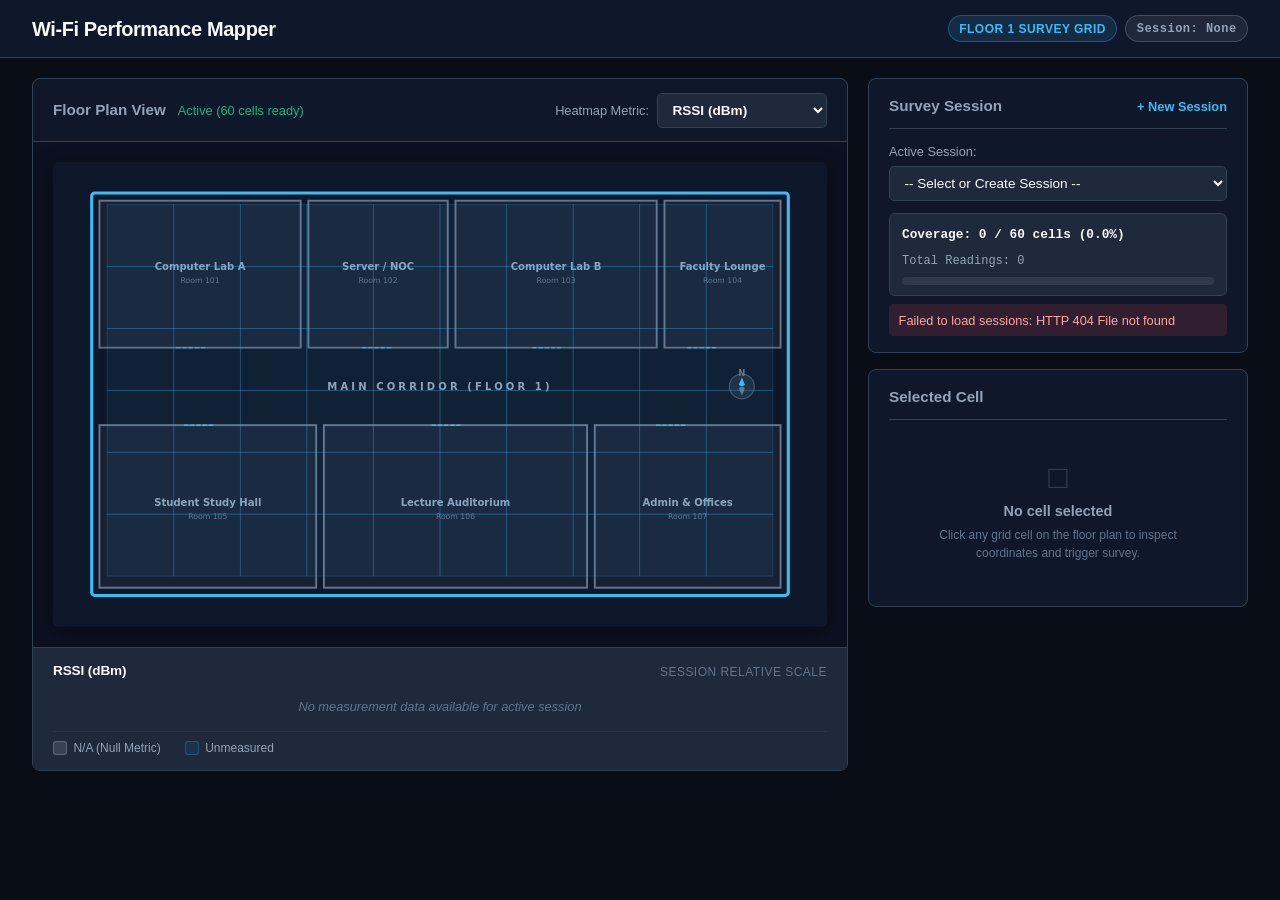
==== frontend/index.html @ 60ee186c "Implement Milestones 11-15: Interactive floor grid, live measurement workflow, dynamic heatmap visua" ====
<!DOCTYPE html>
<html lang="en">
<head>
  <meta charset="UTF-8">
  <meta name="viewport" content="width=device-width, initial-scale=1.0">
  <meta name="description" content="Interactive floor plan grid and live measurement workflow for Wi-Fi performance mapping.">
  <title>Wi-Fi Performance Mapper — Floor 1 Grid</title>
  <link rel="stylesheet" href="style.css">
</head>
<body>
  <div class="app-layout">
    <header class="app-header">
      <div class="header-content">
        <h1 id="app-title">Wi-Fi Performance Mapper</h1>
        <div class="header-badges">
          <span class="badge" id="floor-badge">Floor 1 Survey Grid</span>
          <span class="badge badge-session" id="active-session-badge">Session: None</span>
        </div>
      </div>
    </header>

    <main class="main-content">
      <!-- Left Column: Floor Plan -->
      <section class="floorplan-section" aria-labelledby="floorplan-heading">
        <div class="section-header">
          <div class="section-title-group">
            <h2 id="floorplan-heading">Floor Plan View</h2>
            <span class="status-indicator" id="grid-status">Loading grid...</span>
          </div>

          <!-- M13 Primary Metric Selector -->
          <div class="metric-selector-group" id="metric-selector-container">
            <label for="metric-select" class="metric-select-label">Heatmap Metric:</label>
            <select id="metric-select" class="form-select metric-select" aria-label="Select Heatmap Visualization Metric">
              <option value="rssi_dbm" selected>RSSI (dBm)</option>
              <option value="latency_ms">Latency (ms)</option>
              <option value="packet_loss_percent">Packet Loss (%)</option>
              <option value="throughput_mbps">Throughput (Mbps)</option>
            </select>
          </div>
        </div>

        <div id="floorplan-container" class="floorplan-container">
          <!-- SVG is dynamically injected here by app.js -->
        </div>

        <!-- M13 Dynamic Heatmap Legend -->
        <div id="heatmap-legend" class="heatmap-legend" aria-label="Heatmap Scale Legend">
          <div class="legend-header">
            <span class="legend-title" id="legend-metric-label">RSSI (dBm)</span>
            <span class="legend-scale-type" id="legend-scale-type">Session Relative Scale</span>
          </div>

          <div class="legend-body" id="legend-active-body">
            <div class="legend-scale-row">
              <span class="legend-bound legend-min" id="legend-min-val">--</span>
              <div class="legend-gradient-bar" id="legend-gradient-bar" aria-hidden="true"></div>
              <span class="legend-bound legend-max" id="legend-max-val">--</span>
            </div>
            <div class="legend-labels-row">
              <span class="legend-sub-label">Low</span>
              <span class="legend-sub-label">High</span>
            </div>
          </div>

          <div id="legend-empty-msg" class="legend-empty-msg" style="display: none;">
            No measurement data available for active session
          </div>

          <div class="legend-footer">
            <div class="legend-swatch-item">
              <span class="legend-swatch swatch-null" aria-hidden="true"></span>
              <span>N/A (Null Metric)</span>
            </div>
            <div class="legend-swatch-item">
              <span class="legend-swatch swatch-unmeasured" aria-hidden="true"></span>
              <span>Unmeasured</span>
            </div>
          </div>
        </div>
      </section>

      <!-- Right Column: Sidebar (Sessions, Selection, Measurement & Results) -->
      <aside class="sidebar-section">
        <!-- 1. Session Management Panel -->
        <div class="panel-card" id="session-panel" aria-labelledby="session-heading">
          <div class="panel-header-row">
            <h2 id="session-heading">Survey Session</h2>
            <button id="toggle-create-session-btn" class="btn-link" type="button">+ New Session</button>
          </div>

          <!-- Session Selector Controls -->
          <div id="session-select-container" class="session-select-container">
            <label for="session-select" class="field-label">Active Session:</label>
            <select id="session-select" class="form-select">
              <option value="">-- Select or Create Session --</option>
            </select>
          </div>

          <!-- M14 Survey Progress & Coverage Widget -->
          <div class="survey-progress-card" id="survey-progress-card">
            <div class="progress-stats-row">
              <span class="progress-label" id="survey-coverage-text">Coverage: 0 / 60 cells (0.0%)</span>
              <span class="progress-readings-count" id="survey-total-readings-text">Total Readings: 0</span>
            </div>
            <div class="progress-bar-track" role="progressbar" aria-valuenow="0" aria-valuemin="0" aria-valuemax="100" id="survey-progress-bar-track">
              <div class="progress-bar-fill" id="survey-progress-bar-fill" style="width: 0%;"></div>
            </div>
          </div>

          <!-- Create Session Form (Hidden by default, shown if no sessions or on toggle) -->
          <form id="create-session-form" class="create-session-form" style="display: none;">
            <div class="form-group">
              <label for="new-session-id" class="field-label">Session ID:</label>
              <input type="text" id="new-session-id" class="form-input" placeholder="e.g. sess_20260921_fl1_walk1" required maxlength="64">
            </div>
            <div class="form-group">
              <label for="new-session-name" class="field-label">Session Name:</label>
              <input type="text" id="new-session-name" class="form-input" placeholder="e.g. Floor 1 North Wing Survey" required maxlength="255">
            </div>
            <div class="form-group">
              <label for="new-session-floor" class="field-label">Floor:</label>
              <input type="text" id="new-session-floor" class="form-input" value="Floor-1" readonly>
            </div>
            <div class="form-actions">
              <button type="submit" id="submit-create-session-btn" class="btn btn-secondary">Create &amp; Activate</button>
              <button type="button" id="cancel-create-session-btn" class="btn btn-ghost">Cancel</button>
            </div>
          </form>

          <div id="session-msg" class="form-feedback" style="display: none;"></div>
        </div>

        <!-- 2. Selected Cell & Measurement Action Panel -->
        <div class="panel-card" id="selection-panel" aria-labelledby="selection-heading">
          <h2 id="selection-heading">Selected Cell</h2>

          <div id="no-selection-msg" class="empty-state">
            <div class="empty-icon" aria-hidden="true">&#9633;</div>
            <p>No cell selected</p>
            <span class="empty-hint">Click any grid cell on the floor plan to inspect coordinates and trigger survey.</span>
          </div>

          <div id="cell-details-container" class="cell-details-container" style="display: none;">
            <div class="detail-row">
              <span class="detail-label">Cell ID:</span>
              <span class="detail-value" id="selected-cell-id">--</span>
            </div>
            <div class="detail-row">
              <span class="detail-label">Floor:</span>
              <span class="detail-value" id="selected-floor">--</span>
            </div>
            <div class="detail-row">
              <span class="detail-label">Grid Coordinates:</span>
              <span class="detail-value">(<span id="selected-x">--</span>, <span id="selected-y">--</span>)</span>
            </div>
            <div class="detail-row">
              <span class="detail-label">Row / Column:</span>
              <span class="detail-value">Row <span id="selected-row">--</span>, Col <span id="selected-col">--</span></span>
            </div>

            <!-- M13 Cell Latest Survey Status / Metrics -->
            <div class="cell-survey-summary" id="cell-survey-summary">
              <div class="summary-header">
                <span class="summary-title">Latest Session Measurement</span>
                <span class="badge" id="cell-measured-status-badge">Unmeasured</span>
              </div>
              <div class="cell-metrics-list" id="cell-metrics-list" style="display: none;">
                <div class="detail-row">
                  <span class="detail-label">RSSI:</span>
                  <span class="detail-value" id="cell-cached-rssi">--</span>
                </div>
                <div class="detail-row">
                  <span class="detail-label">Signal Quality:</span>
                  <span class="detail-value" id="cell-cached-signal">--</span>
                </div>
                <div class="detail-row">
                  <span class="detail-label">Latency:</span>
                  <span class="detail-value" id="cell-cached-latency">--</span>
                </div>
                <div class="detail-row">
                  <span class="detail-label">Packet Loss:</span>
                  <span class="detail-value" id="cell-cached-packet-loss">--</span>
                </div>
                <div class="detail-row">
                  <span class="detail-label">Throughput:</span>
                  <span class="detail-value" id="cell-cached-throughput">--</span>
                </div>
                <div class="detail-row">
                  <span class="detail-label">SSID / BSSID:</span>
                  <span class="detail-value" id="cell-cached-ap">--</span>
                </div>
                <div class="detail-row">
                  <span class="detail-label">Timestamp:</span>
                  <span class="detail-value" id="cell-cached-timestamp">--</span>
                </div>
                <div class="detail-row">
                  <span class="detail-label">Sample Count:</span>
                  <span class="detail-value" id="cell-cached-samples">--</span>
                </div>
              </div>
            </div>

            <!-- M14 Selected-Cell Measurement History -->
            <div class="cell-history-section" id="cell-history-section">
              <div class="history-header">
                <span class="history-title">Cell History</span>
                <span class="badge" id="cell-history-count-badge">Readings: 0</span>
              </div>
              <div id="cell-history-empty" class="history-empty-msg">
                No readings recorded for this cell in the active session.
              </div>
              <div id="cell-history-list" class="history-list" style="display: none;"></div>
            </div>

            <!-- Measurement Trigger Area (M12) -->
            <div class="measure-action-container">
              <button id="measure-btn" class="btn btn-primary btn-block" type="button" disabled>
                Measure (5 Samples)
              </button>

              <div id="measure-loading-indicator" class="measure-loading-indicator" style="display: none;">
                <span class="spinner" aria-hidden="true"></span>
                <span>Collecting 5 survey samples (Wi-Fi + Network)...</span>
              </div>

              <div id="measure-error-banner" class="error-banner" style="display: none;">
                <h4 id="measure-error-title">Error</h4>
                <p id="measure-error-detail"></p>
              </div>
            </div>
          </div>
        </div>

        <!-- 3. Measurement Result Panel (M12) -->
        <div class="panel-card" id="measurement-result-panel" style="display: none;" aria-labelledby="result-heading">
          <div class="panel-header-row">
            <h2 id="result-heading">Survey Result</h2>
            <div class="result-badges">
              <span id="result-status-badge" class="badge">--</span>
              <span id="result-persisted-badge" class="badge badge-persisted">Persisted</span>
            </div>
          </div>

          <div class="metrics-grid">
            <div class="metric-card">
              <span class="metric-label">Signal Strength</span>
              <span class="metric-value" id="result-rssi">--</span>
              <span class="metric-sub" id="result-signal">--</span>
            </div>
            <div class="metric-card">
              <span class="metric-label">RTT Latency</span>
              <span class="metric-value" id="result-latency">--</span>
              <span class="metric-sub">median ms</span>
            </div>
            <div class="metric-card">
              <span class="metric-label">Packet Loss</span>
              <span class="metric-value" id="result-packet-loss">--</span>
              <span class="metric-sub">probe loss %</span>
            </div>
            <div class="metric-card">
              <span class="metric-label">Throughput</span>
              <span class="metric-value" id="result-throughput">--</span>
              <span class="metric-sub">Mbps</span>
            </div>
          </div>

          <div class="result-details-list">
            <div class="detail-row">
              <span class="detail-label">Measurement ID:</span>
              <span class="detail-value" id="result-id">--</span>
            </div>
            <div class="detail-row">
              <span class="detail-label">Session:</span>
              <span class="detail-value" id="result-session">--</span>
            </div>
            <div class="detail-row">
              <span class="detail-label">Location:</span>
              <span class="detail-value" id="result-coords">--</span>
            </div>
            <div class="detail-row">
              <span class="detail-label">SSID:</span>
              <span class="detail-value" id="result-ssid">--</span>
            </div>
            <div class="detail-row">
              <span class="detail-label">BSSID:</span>
              <span class="detail-value" id="result-bssid">--</span>
            </div>
            <div class="detail-row">
              <span class="detail-label">Roaming:</span>
              <span class="detail-value" id="result-roaming">--</span>
            </div>
            <div class="detail-row">
              <span class="detail-label">Timestamp:</span>
              <span class="detail-value" id="result-timestamp">--</span>
            </div>
            <div id="result-error-container" class="detail-row detail-error-row" style="display: none;">
              <span class="detail-label">Notice:</span>
              <span class="detail-value" id="result-error-msg">--</span>
            </div>
          </div>
        </div>
      </aside>
    </main>
  </div>

  <script src="app.js"></script>
</body>
</html>
---- frontend/style.css ----
/* ==========================================================================
   Wi-Fi Performance Mapper — Floor Grid & Measurement Stylesheet (M11–M12)
   ========================================================================== */

:root {
  --bg-primary: #090d16;
  --bg-secondary: #0f172a;
  --bg-card: #1e293b;
  --bg-card-hover: #273549;
  --border-color: #334155;
  --border-focus: #38bdf8;
  --text-primary: #f8fafc;
  --text-secondary: #94a3b8;
  --text-muted: #64748b;
  --accent-cyan: #38bdf8;
  --accent-amber: #fbbf24;
  --accent-error: #ef4444;
  --accent-success: #10b981;
  --font-family: -apple-system, BlinkMacSystemFont, "Segoe UI", Roboto, Oxygen, Ubuntu, Cantarell, "Helvetica Neue", sans-serif;
  --font-mono: "SF Mono", Menlo, Consolas, "Liberation Mono", Courier, monospace;
}

* {
  box-sizing: border-box;
  margin: 0;
  padding: 0;
}

body {
  font-family: var(--font-family);
  background-color: var(--bg-primary);
  color: var(--text-primary);
  min-height: 100vh;
  display: flex;
  flex-direction: column;
  line-height: 1.5;
}

.app-layout {
  display: flex;
  flex-direction: column;
  min-height: 100vh;
}

/* Header */
.app-header {
  background-color: var(--bg-secondary);
  border-bottom: 1px solid var(--border-color);
  padding: 0.85rem 2rem;
}

.header-content {
  max-width: 1440px;
  margin: 0 auto;
  display: flex;
  align-items: center;
  justify-content: space-between;
}

.header-content h1 {
  font-size: 1.25rem;
  font-weight: 700;
  color: var(--text-primary);
  letter-spacing: -0.02em;
}

.header-badges {
  display: flex;
  align-items: center;
  gap: 0.5rem;
}

.badge {
  background-color: rgba(56, 189, 248, 0.12);
  color: var(--accent-cyan);
  border: 1px solid rgba(56, 189, 248, 0.3);
  padding: 0.2rem 0.65rem;
  border-radius: 9999px;
  font-size: 0.75rem;
  font-weight: 600;
  letter-spacing: 0.04em;
  text-transform: uppercase;
}

.badge-session {
  background-color: rgba(148, 163, 184, 0.12);
  color: var(--text-secondary);
  border-color: rgba(148, 163, 184, 0.3);
  text-transform: none;
  font-family: var(--font-mono);
}

.badge-status-complete {
  background-color: rgba(16, 185, 129, 0.15);
  color: var(--accent-success);
  border-color: rgba(16, 185, 129, 0.4);
}

.badge-status-partial {
  background-color: rgba(251, 191, 36, 0.15);
  color: var(--accent-amber);
  border-color: rgba(251, 191, 36, 0.4);
}

.badge-status-failed {
  background-color: rgba(239, 68, 68, 0.15);
  color: var(--accent-error);
  border-color: rgba(239, 68, 68, 0.4);
}

.badge-persisted {
  background-color: rgba(56, 189, 248, 0.12);
  color: var(--accent-cyan);
  border-color: rgba(56, 189, 248, 0.3);
}

/* Main Content Layout */
.main-content {
  flex: 1;
  max-width: 1440px;
  width: 100%;
  margin: 0 auto;
  padding: 1.25rem 2rem;
  display: grid;
  grid-template-columns: 1fr 380px;
  gap: 1.25rem;
  align-items: start;
}

/* Floor Plan Section */
.floorplan-section {
  background-color: var(--bg-secondary);
  border: 1px solid var(--border-color);
  border-radius: 8px;
  overflow: hidden;
  display: flex;
  flex-direction: column;
}

.section-header {
  padding: 0.85rem 1.25rem;
  border-bottom: 1px solid var(--border-color);
  display: flex;
  align-items: center;
  justify-content: space-between;
  gap: 1rem;
  flex-wrap: wrap;
}

.section-title-group {
  display: flex;
  align-items: center;
  gap: 0.75rem;
}

.section-header h2 {
  font-size: 0.95rem;
  font-weight: 600;
  color: var(--text-secondary);
}

.metric-selector-group {
  display: flex;
  align-items: center;
  gap: 0.5rem;
}

.metric-select-label {
  font-size: 0.8rem;
  font-weight: 500;
  color: var(--text-secondary);
  white-space: nowrap;
}

.metric-select {
  padding: 0.35rem 0.65rem;
  font-size: 0.8rem;
  font-weight: 600;
  background-color: var(--bg-card);
  color: var(--accent-cyan);
  border-color: rgba(56, 189, 248, 0.35);
  border-radius: 5px;
  cursor: pointer;
  min-width: 170px;
}

.metric-select:focus {
  border-color: var(--accent-cyan);
  box-shadow: 0 0 0 2px rgba(56, 189, 248, 0.2);
}

.status-indicator {
  font-size: 0.8rem;
  color: var(--text-muted);
}

.status-indicator.ready {
  color: var(--accent-success);
}

.status-indicator.error {
  color: var(--accent-error);
}

.floorplan-container {
  padding: 1.25rem;
  display: flex;
  align-items: center;
  justify-content: center;
  background-color: #0b1120;
  min-height: 480px;
}

.floorplan-container svg {
  width: 100%;
  height: auto;
  max-height: 72vh;
  display: block;
  border-radius: 6px;
  box-shadow: 0 4px 20px rgba(0, 0, 0, 0.4);
}

/* Sidebar & Panels */
.sidebar-section {
  display: flex;
  flex-direction: column;
  gap: 1rem;
}

.panel-card {
  background-color: var(--bg-secondary);
  border: 1px solid var(--border-color);
  border-radius: 8px;
  padding: 1rem 1.25rem;
}

.panel-card h2 {
  font-size: 0.95rem;
  font-weight: 600;
  color: var(--text-secondary);
}

.panel-header-row {
  display: flex;
  align-items: center;
  justify-content: space-between;
  margin-bottom: 0.85rem;
  padding-bottom: 0.6rem;
  border-bottom: 1px solid var(--border-color);
}

.panel-card > h2:not(.panel-header-row h2) {
  margin-bottom: 0.85rem;
  padding-bottom: 0.6rem;
  border-bottom: 1px solid var(--border-color);
}

/* Form Controls */
.form-group {
  margin-bottom: 0.75rem;
}

.field-label {
  display: block;
  font-size: 0.8rem;
  font-weight: 500;
  color: var(--text-secondary);
  margin-bottom: 0.3rem;
}

.form-input,
.form-select {
  width: 100%;
  padding: 0.5rem 0.65rem;
  background-color: var(--bg-card);
  border: 1px solid var(--border-color);
  border-radius: 5px;
  color: var(--text-primary);
  font-family: inherit;
  font-size: 0.85rem;
  transition: border-color 0.15s ease;
}

.form-input:focus,
.form-select:focus {
  outline: none;
  border-color: var(--border-focus);
}

.form-actions {
  display: flex;
  gap: 0.5rem;
  margin-top: 0.75rem;
}

.form-feedback {
  margin-top: 0.5rem;
  font-size: 0.8rem;
  padding: 0.4rem 0.6rem;
  border-radius: 4px;
}

.form-feedback.success {
  background-color: rgba(16, 185, 129, 0.15);
  color: var(--accent-success);
}

.form-feedback.error {
  background-color: rgba(239, 68, 68, 0.15);
  color: #fca5a5;
}

/* Buttons */
.btn {
  display: inline-flex;
  align-items: center;
  justify-content: center;
  padding: 0.5rem 1rem;
  font-size: 0.85rem;
  font-weight: 600;
  border-radius: 6px;
  border: none;
  cursor: pointer;
  transition: all 0.15s ease;
  text-decoration: none;
}

.btn:disabled {
  opacity: 0.4;
  cursor: not-allowed;
}

.btn-primary {
  background-color: #0284c7;
  color: #ffffff;
}

.btn-primary:hover:not(:disabled) {
  background-color: #0369a1;
}

.btn-secondary {
  background-color: #334155;
  color: var(--text-primary);
}

.btn-secondary:hover:not(:disabled) {
  background-color: #475569;
}

.btn-ghost {
  background-color: transparent;
  color: var(--text-muted);
}

.btn-ghost:hover:not(:disabled) {
  color: var(--text-primary);
}

.btn-link {
  background: none;
  border: none;
  color: var(--accent-cyan);
  font-size: 0.8rem;
  font-weight: 600;
  cursor: pointer;
}

.btn-link:hover {
  text-decoration: underline;
}

.btn-block {
  width: 100%;
}

/* Empty State */
.empty-state {
  display: flex;
  flex-direction: column;
  align-items: center;
  justify-content: center;
  padding: 1.75rem 1rem;
  text-align: center;
  color: var(--text-muted);
}

.empty-icon {
  font-size: 2rem;
  line-height: 1;
  margin-bottom: 0.5rem;
  opacity: 0.4;
}

.empty-state p {
  font-size: 0.9rem;
  font-weight: 600;
  color: var(--text-secondary);
  margin-bottom: 0.2rem;
}

.empty-hint {
  font-size: 0.75rem;
  color: var(--text-muted);
  max-width: 240px;
}

/* Cell Details & Measurement Action */
.cell-details-container {
  display: flex;
  flex-direction: column;
  gap: 0.5rem;
}

.detail-row {
  display: flex;
  align-items: center;
  justify-content: space-between;
  padding: 0.45rem 0.65rem;
  background-color: var(--bg-card);
  border-radius: 5px;
  border: 1px solid rgba(255, 255, 255, 0.04);
}

.detail-label {
  font-size: 0.8rem;
  color: var(--text-secondary);
  font-weight: 500;
}

.detail-value {
  font-family: var(--font-mono);
  font-size: 0.85rem;
  color: var(--text-primary);
  font-weight: 600;
}

.measure-action-container {
  margin-top: 0.75rem;
  display: flex;
  flex-direction: column;
  gap: 0.5rem;
}

.measure-loading-indicator {
  display: flex;
  align-items: center;
  gap: 0.6rem;
  font-size: 0.8rem;
  color: var(--accent-amber);
  padding: 0.4rem 0.2rem;
}

.spinner {
  width: 14px;
  height: 14px;
  border: 2px solid rgba(251, 191, 36, 0.25);
  border-top-color: var(--accent-amber);
  border-radius: 50%;
  animation: spin 0.8s linear infinite;
}

@keyframes spin {
  to { transform: rotate(360deg); }
}

/* Metrics Grid */
.metrics-grid {
  display: grid;
  grid-template-columns: repeat(2, 1fr);
  gap: 0.5rem;
  margin-bottom: 0.75rem;
}

.metric-card {
  background-color: var(--bg-card);
  border: 1px solid rgba(255, 255, 255, 0.05);
  border-radius: 6px;
  padding: 0.6rem 0.75rem;
  display: flex;
  flex-direction: column;
}

.metric-label {
  font-size: 0.7rem;
  color: var(--text-muted);
  font-weight: 600;
  text-transform: uppercase;
  letter-spacing: 0.03em;
}

.metric-value {
  font-family: var(--font-mono);
  font-size: 1.15rem;
  font-weight: 700;
  color: var(--text-primary);
  margin: 0.15rem 0;
}

.metric-sub {
  font-size: 0.7rem;
  color: var(--text-secondary);
}

.result-details-list {
  display: flex;
  flex-direction: column;
  gap: 0.4rem;
}

.detail-error-row {
  background-color: rgba(239, 68, 68, 0.1);
  border-color: rgba(239, 68, 68, 0.25);
}

.detail-error-row .detail-value {
  color: #fca5a5;
  font-family: var(--font-family);
  font-size: 0.8rem;
  font-weight: 400;
}

.error-banner {
  background-color: rgba(239, 68, 68, 0.12);
  border: 1px solid rgba(239, 68, 68, 0.35);
  color: #fca5a5;
  padding: 0.75rem;
  border-radius: 6px;
}

.error-banner h4 {
  font-size: 0.85rem;
  margin-bottom: 0.2rem;
  color: #ef4444;
}

.error-banner p {
  font-size: 0.75rem;
  line-height: 1.35;
}

/* ==========================================================================
   M13 Heatmap Legend Styles
   ========================================================================== */

.heatmap-legend {
  background-color: var(--bg-card);
  border-top: 1px solid var(--border-color);
  padding: 0.85rem 1.25rem;
  display: flex;
  flex-direction: column;
  gap: 0.6rem;
}

.legend-header {
  display: flex;
  align-items: center;
  justify-content: space-between;
}

.legend-title {
  font-size: 0.85rem;
  font-weight: 700;
  color: var(--text-primary);
  letter-spacing: -0.01em;
}

.legend-scale-type {
  font-size: 0.75rem;
  font-weight: 500;
  color: var(--text-muted);
  text-transform: uppercase;
  letter-spacing: 0.04em;
}

.legend-body {
  display: flex;
  flex-direction: column;
  gap: 0.25rem;
}

.legend-scale-row {
  display: flex;
  align-items: center;
  gap: 0.75rem;
}

.legend-bound {
  font-family: var(--font-mono);
  font-size: 0.8rem;
  font-weight: 600;
  color: var(--text-primary);
  min-width: 65px;
}

.legend-min {
  text-align: left;
}

.legend-max {
  text-align: right;
}

.legend-gradient-bar {
  flex: 1;
  height: 12px;
  border-radius: 6px;
  background: linear-gradient(
    to right,
    hsla(240, 85%, 48%, 0.85) 0%,
    hsla(200, 85%, 48%, 0.85) 30%,
    hsla(160, 85%, 48%, 0.85) 65%,
    hsla(120, 85%, 48%, 0.85) 100%
  );
  border: 1px solid rgba(255, 255, 255, 0.15);
  box-shadow: inset 0 1px 2px rgba(0, 0, 0, 0.4);
}

.legend-labels-row {
  display: flex;
  justify-content: space-between;
  padding: 0 72px;
}

.legend-sub-label {
  font-size: 0.7rem;
  color: var(--text-muted);
  font-weight: 500;
}

.legend-empty-msg {
  font-size: 0.8rem;
  color: var(--text-muted);
  font-style: italic;
  padding: 0.35rem 0;
  text-align: center;
}

.legend-footer {
  display: flex;
  align-items: center;
  gap: 1.5rem;
  padding-top: 0.4rem;
  border-top: 1px solid rgba(255, 255, 255, 0.05);
  font-size: 0.75rem;
  color: var(--text-secondary);
}

.legend-swatch-item {
  display: flex;
  align-items: center;
  gap: 0.4rem;
}

.legend-swatch {
  width: 14px;
  height: 14px;
  border-radius: 3px;
  display: inline-block;
}

.swatch-null {
  background-color: rgba(100, 116, 139, 0.35);
  border: 1px solid rgba(148, 163, 184, 0.4);
}

.swatch-unmeasured {
  background-color: rgba(56, 189, 248, 0.06);
  border: 1px solid rgba(56, 189, 248, 0.25);
}

/* Cell Survey Summary in Selection Panel */
.cell-survey-summary {
  margin-top: 0.4rem;
  padding-top: 0.6rem;
  border-top: 1px solid var(--border-color);
  display: flex;
  flex-direction: column;
  gap: 0.45rem;
}

.summary-header {
  display: flex;
  align-items: center;
  justify-content: space-between;
}

.summary-title {
  font-size: 0.8rem;
  font-weight: 600;
  color: var(--text-secondary);
}

.cell-metrics-list {
  display: flex;
  flex-direction: column;
  gap: 0.35rem;
}

/* ==========================================================================
   M14 Survey Progress & Selected-Cell Measurement History Styles
   ========================================================================== */

.survey-progress-card {
  margin-top: 0.75rem;
  padding: 0.65rem 0.75rem;
  background-color: var(--bg-card);
  border: 1px solid var(--border-color);
  border-radius: 6px;
  display: flex;
  flex-direction: column;
  gap: 0.45rem;
}

.progress-stats-row {
  display: flex;
  align-items: center;
  justify-content: space-between;
  gap: 0.5rem;
  flex-wrap: wrap;
}

.progress-label {
  font-size: 0.8rem;
  font-weight: 600;
  color: var(--text-primary);
  font-family: var(--font-mono);
}

.progress-readings-count {
  font-size: 0.75rem;
  font-weight: 500;
  color: var(--text-secondary);
  font-family: var(--font-mono);
}

.progress-bar-track {
  width: 100%;
  height: 8px;
  background-color: rgba(255, 255, 255, 0.08);
  border-radius: 4px;
  overflow: hidden;
}

.progress-bar-fill {
  height: 100%;
  background: linear-gradient(90deg, #0284c7, #10b981);
  border-radius: 4px;
  transition: width 0.3s ease;
}

.cell-history-section {
  margin-top: 0.4rem;
  padding-top: 0.6rem;
  border-top: 1px solid var(--border-color);
  display: flex;
  flex-direction: column;
  gap: 0.45rem;
}

.history-header {
  display: flex;
  align-items: center;
  justify-content: space-between;
}

.history-title {
  font-size: 0.8rem;
  font-weight: 600;
  color: var(--text-secondary);
}

.history-empty-msg {
  font-size: 0.75rem;
  color: var(--text-muted);
  font-style: italic;
  padding: 0.25rem 0;
}

.history-list {
  display: flex;
  flex-direction: column;
  gap: 0.4rem;
  max-height: 220px;
  overflow-y: auto;
  padding-right: 0.2rem;
}

.history-row {
  background-color: var(--bg-card);
  border: 1px solid rgba(255, 255, 255, 0.05);
  border-radius: 5px;
  padding: 0.45rem 0.6rem;
  display: flex;
  flex-direction: column;
  gap: 0.3rem;
  font-size: 0.75rem;
}

.history-row-header {
  display: flex;
  justify-content: space-between;
  align-items: center;
  font-family: var(--font-mono);
}

.history-id {
  color: var(--accent-cyan);
  font-weight: 700;
}

.history-time {
  color: var(--text-muted);
  font-size: 0.7rem;
}

.history-samples {
  color: var(--text-secondary);
  font-size: 0.7rem;
}

.history-row-metrics {
  display: grid;
  grid-template-columns: repeat(2, 1fr);
  gap: 0.2rem 0.5rem;
  color: var(--text-primary);
  font-family: var(--font-mono);
  font-size: 0.72rem;
}

.history-metric-item {
  display: flex;
  justify-content: space-between;
  gap: 0.25rem;
}

.history-metric-label {
  color: var(--text-muted);
}

.history-metric-val {
  color: var(--text-primary);
  font-weight: 600;
}

/* ==========================================================================
   SVG Grid Cell Interactive States (M11, M12, M13)
   ========================================================================== */

.grid-cell {
  fill: rgba(56, 189, 248, 0.06);
  stroke: rgba(56, 189, 248, 0.25);
  stroke-width: 1px;
  cursor: pointer;
  transition: stroke 0.15s ease, stroke-width 0.15s ease;
}

.grid-cell:hover {
  stroke: #ffffff;
  stroke-width: 2px;
}

/* Neutral null metric state */
.grid-cell.cell-null {
  fill: rgba(100, 116, 139, 0.35);
  stroke: rgba(148, 163, 184, 0.35);
}

/* Unmeasured cell state */
.grid-cell.cell-unmeasured {
  fill: rgba(56, 189, 248, 0.06);
  stroke: rgba(56, 189, 248, 0.25);
}

/* Cell selection sits over heatmap fill without destroying fill */
.grid-cell.selected {
  stroke: #fbbf24 !important;
  stroke-width: 2.5px !important;
}

/* Responsive */
@media (max-width: 960px) {
  .main-content {
    grid-template-columns: 1fr;
  }
}
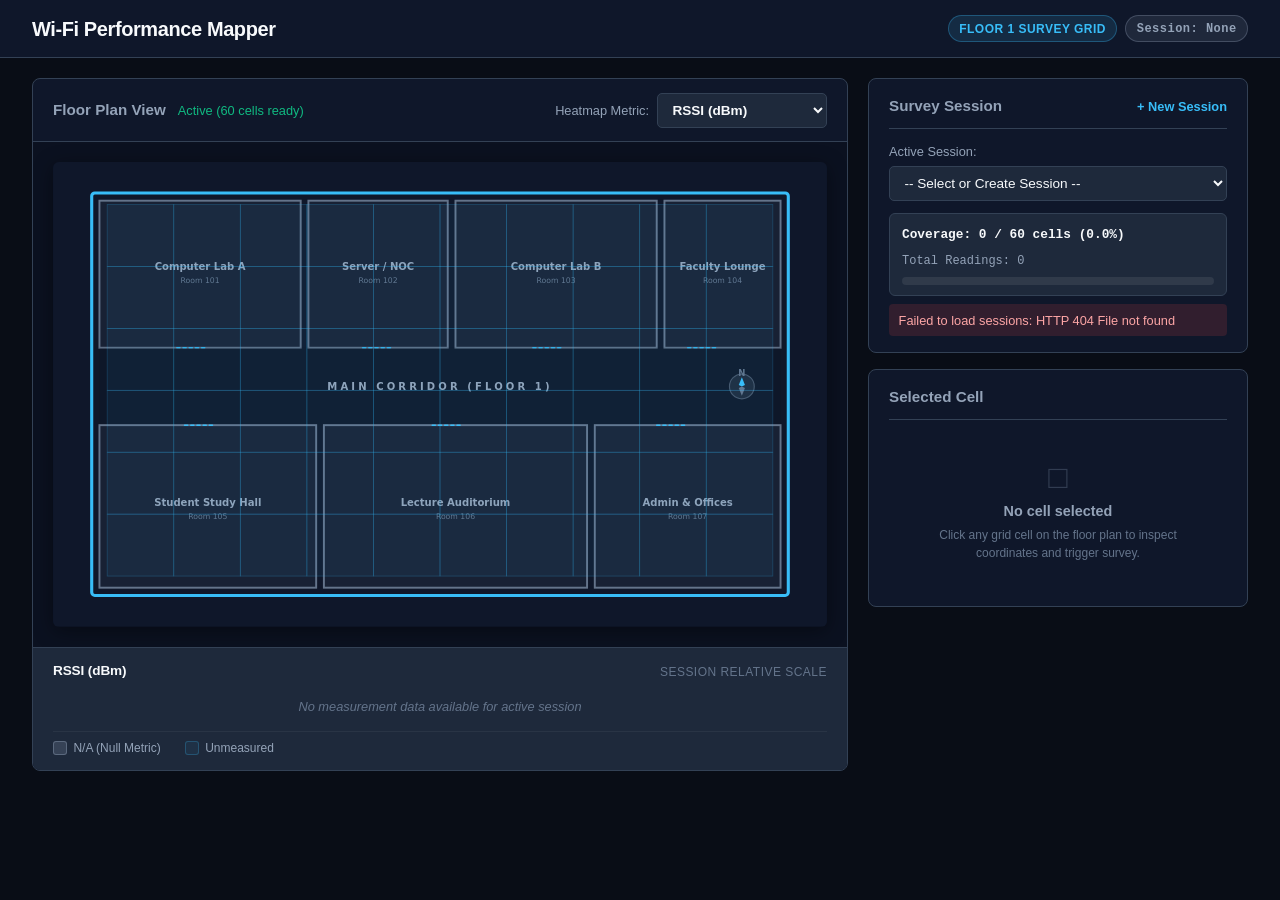
==== commit 8bc60d59: "feat: complete M11-M15 survey dashboard integration" ====
--- a/frontend/index.html
+++ b/frontend/index.html
@@ -35,7 +35,6 @@
               <option value="rssi_dbm" selected>RSSI (dBm)</option>
               <option value="latency_ms">Latency (ms)</option>
               <option value="packet_loss_percent">Packet Loss (%)</option>
-              <option value="throughput_mbps">Throughput (Mbps)</option>
             </select>
           </div>
         </div>
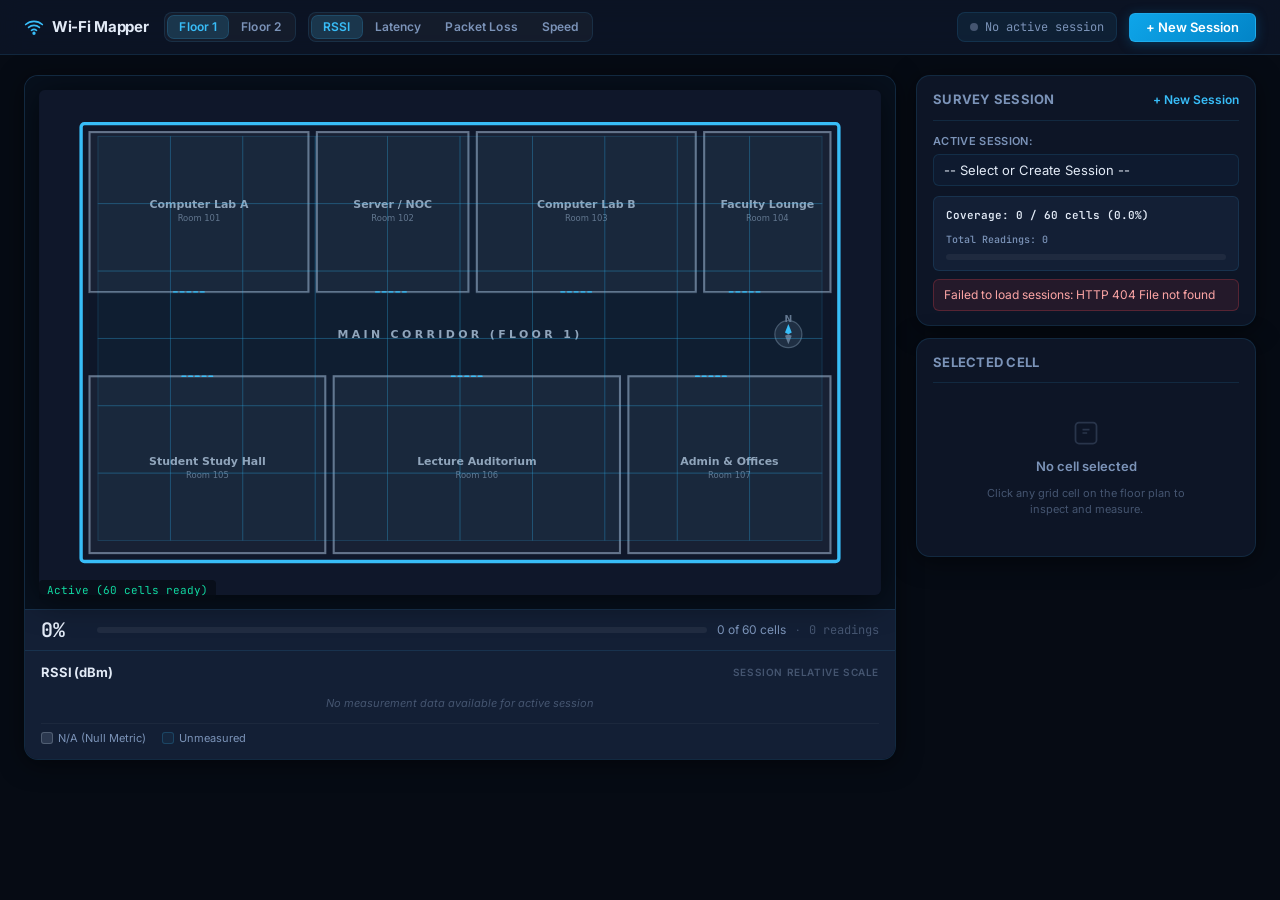
==== commit 90422347: "ui cleanup" ====
--- a/frontend/index.html
+++ b/frontend/index.html
@@ -2,70 +2,106 @@
 <html lang="en">
 <head>
   <meta charset="UTF-8">
-  <meta name="viewport" content="width=device-width, initial-scale=1.0">
-  <meta name="description" content="Interactive floor plan grid and live measurement workflow for Wi-Fi performance mapping.">
-  <title>Wi-Fi Performance Mapper — Floor 1 Grid</title>
+  <meta name="viewport" content="width=device-width, initial-scale=1.0, viewport-fit=cover">
+  <meta name="description" content="Interactive Wi-Fi heatmap survey tool. Measure signal strength, latency, packet loss and throughput across your floor plan in real time.">
+  <title>Wi-Fi Performance Mapper — Floor Survey</title>
+  <link rel="preconnect" href="https://fonts.googleapis.com">
+  <link rel="preconnect" href="https://fonts.gstatic.com" crossorigin>
+  <link href="https://fonts.googleapis.com/css2?family=Inter:wght@400;500;600;700&family=JetBrains+Mono:wght@400;500;600&display=swap" rel="stylesheet">
   <link rel="stylesheet" href="style.css">
 </head>
 <body>
   <div class="app-layout">
-    <header class="app-header">
-      <div class="header-content">
-        <h1 id="app-title">Wi-Fi Performance Mapper</h1>
-        <div class="header-badges">
-          <span class="badge" id="floor-badge">Floor 1 Survey Grid</span>
-          <span class="badge badge-session" id="active-session-badge">Session: None</span>
-        </div>
+
+    <!-- ── Header ─────────────────────────────────────────────────── -->
+    <header class="app-header" role="banner">
+      <div class="header-inner">
+        <!-- Brand -->
+        <div class="brand" id="app-title">
+          <svg class="brand-icon" width="20" height="20" viewBox="0 0 24 24" fill="none"
+               stroke="currentColor" stroke-width="2" stroke-linecap="round" aria-hidden="true">
+            <path d="M2 9a15 15 0 0 1 20 0M5.5 12.5a10 10 0 0 1 13 0M9 16a5 5 0 0 1 6 0"/>
+            <circle cx="12" cy="19.5" r="1" fill="currentColor"/>
+          </svg>
+          Wi-Fi Mapper
+        </div>
+
+        <!-- Floor selector (segmented) -->
+        <div class="seg-group" role="group" aria-label="Floor">
+          <button class="seg-btn seg-active" aria-pressed="true" id="floor-btn-1">Floor 1</button>
+          <button class="seg-btn" aria-pressed="false" id="floor-btn-2">Floor 2</button>
+        </div>
+
+        <!-- Metric selector (segmented pills) — mirrors front.html's seg approach -->
+        <div class="seg-group" role="group" aria-label="Heatmap metric" id="metric-selector-container">
+          <button class="seg-btn seg-active" aria-pressed="true" data-metric="rssi_dbm">RSSI</button>
+          <button class="seg-btn" aria-pressed="false" data-metric="latency_ms">Latency</button>
+          <button class="seg-btn" aria-pressed="false" data-metric="packet_loss_percent">Packet Loss</button>
+          <button class="seg-btn" aria-pressed="false" data-metric="throughput_mbps">Speed</button>
+        </div>
+
+        <div class="header-spacer"></div>
+
+        <!-- Session status chip -->
+        <div class="session-chip">
+          <span class="chip-dot" id="sdot"></span>
+          <span class="chip-name" id="active-session-badge">No active session</span>
+        </div>
+
+        <!-- New session CTA -->
+        <button class="btn btn-primary" id="toggle-create-session-btn" type="button">+ New Session</button>
       </div>
     </header>
 
+    <!-- ── Main ───────────────────────────────────────────────────── -->
     <main class="main-content">
-      <!-- Left Column: Floor Plan -->
+
+      <!-- Left: floor plan + legend -->
       <section class="floorplan-section" aria-labelledby="floorplan-heading">
-        <div class="section-header">
-          <div class="section-title-group">
-            <h2 id="floorplan-heading">Floor Plan View</h2>
-            <span class="status-indicator" id="grid-status">Loading grid...</span>
-          </div>
-
-          <!-- M13 Primary Metric Selector -->
-          <div class="metric-selector-group" id="metric-selector-container">
-            <label for="metric-select" class="metric-select-label">Heatmap Metric:</label>
-            <select id="metric-select" class="form-select metric-select" aria-label="Select Heatmap Visualization Metric">
-              <option value="rssi_dbm" selected>RSSI (dBm)</option>
-              <option value="latency_ms">Latency (ms)</option>
-              <option value="packet_loss_percent">Packet Loss (%)</option>
-            </select>
-          </div>
-        </div>
-
-        <div id="floorplan-container" class="floorplan-container">
-          <!-- SVG is dynamically injected here by app.js -->
-        </div>
-
-        <!-- M13 Dynamic Heatmap Legend -->
+        <h1 class="sr-only" id="floorplan-heading">Floor 1 signal heatmap</h1>
+
+        <div class="mapwrap">
+          <div id="floorplan-container" class="floorplan-container">
+            <!-- SVG injected by app.js -->
+          </div>
+          <div class="map-overlay-status">
+            <span class="status-indicator" id="grid-status">Loading grid…</span>
+          </div>
+        </div>
+
+        <!-- Coverage strip (mimics front.html stats row) -->
+        <div class="coverage-strip">
+          <span class="coverage-pct mono" id="survey-coverage-pct">0%</span>
+          <div class="coverage-bar-track" role="progressbar"
+               aria-valuenow="0" aria-valuemin="0" aria-valuemax="100"
+               id="survey-progress-bar-track">
+            <div class="coverage-bar-fill" id="survey-progress-bar-fill" style="width:0%"></div>
+          </div>
+          <span class="coverage-cells" id="survey-coverage-text">0 of 60 cells</span>
+          <span class="coverage-sep">·</span>
+          <span class="coverage-readings mono" id="survey-total-readings-text">0 readings</span>
+        </div>
+
+        <!-- Heatmap legend -->
         <div id="heatmap-legend" class="heatmap-legend" aria-label="Heatmap Scale Legend">
           <div class="legend-header">
             <span class="legend-title" id="legend-metric-label">RSSI (dBm)</span>
             <span class="legend-scale-type" id="legend-scale-type">Session Relative Scale</span>
           </div>
-
           <div class="legend-body" id="legend-active-body">
             <div class="legend-scale-row">
-              <span class="legend-bound legend-min" id="legend-min-val">--</span>
+              <span class="legend-bound legend-min mono" id="legend-min-val">--</span>
               <div class="legend-gradient-bar" id="legend-gradient-bar" aria-hidden="true"></div>
-              <span class="legend-bound legend-max" id="legend-max-val">--</span>
+              <span class="legend-bound legend-max mono" id="legend-max-val">--</span>
             </div>
             <div class="legend-labels-row">
               <span class="legend-sub-label">Low</span>
               <span class="legend-sub-label">High</span>
             </div>
           </div>
-
-          <div id="legend-empty-msg" class="legend-empty-msg" style="display: none;">
+          <div id="legend-empty-msg" class="legend-empty-msg" style="display:none">
             No measurement data available for active session
           </div>
-
           <div class="legend-footer">
             <div class="legend-swatch-item">
               <span class="legend-swatch swatch-null" aria-hidden="true"></span>
@@ -79,16 +115,16 @@
         </div>
       </section>
 
-      <!-- Right Column: Sidebar (Sessions, Selection, Measurement & Results) -->
+      <!-- Right: sidebar -->
       <aside class="sidebar-section">
-        <!-- 1. Session Management Panel -->
+
+        <!-- 1. Session Panel -->
         <div class="panel-card" id="session-panel" aria-labelledby="session-heading">
           <div class="panel-header-row">
             <h2 id="session-heading">Survey Session</h2>
-            <button id="toggle-create-session-btn" class="btn-link" type="button">+ New Session</button>
-          </div>
-
-          <!-- Session Selector Controls -->
+            <button id="toggle-create-session-btn-alias" class="btn-link" type="button">+ New Session</button>
+          </div>
+
           <div id="session-select-container" class="session-select-container">
             <label for="session-select" class="field-label">Active Session:</label>
             <select id="session-select" class="form-select">
@@ -96,111 +132,124 @@
             </select>
           </div>
 
-          <!-- M14 Survey Progress & Coverage Widget -->
           <div class="survey-progress-card" id="survey-progress-card">
             <div class="progress-stats-row">
-              <span class="progress-label" id="survey-coverage-text">Coverage: 0 / 60 cells (0.0%)</span>
-              <span class="progress-readings-count" id="survey-total-readings-text">Total Readings: 0</span>
-            </div>
-            <div class="progress-bar-track" role="progressbar" aria-valuenow="0" aria-valuemin="0" aria-valuemax="100" id="survey-progress-bar-track">
-              <div class="progress-bar-fill" id="survey-progress-bar-fill" style="width: 0%;"></div>
-            </div>
-          </div>
-
-          <!-- Create Session Form (Hidden by default, shown if no sessions or on toggle) -->
-          <form id="create-session-form" class="create-session-form" style="display: none;">
+              <span class="progress-label mono" id="survey-coverage-text-sidebar">Coverage: 0 / 60 cells (0.0%)</span>
+              <span class="progress-readings-count mono" id="survey-total-readings-text-sidebar">Total Readings: 0</span>
+            </div>
+            <div class="progress-bar-track" role="progressbar"
+                 aria-valuenow="0" aria-valuemin="0" aria-valuemax="100"
+                 id="survey-progress-bar-track-sidebar">
+              <div class="progress-bar-fill" id="survey-progress-bar-fill-sidebar" style="width:0%"></div>
+            </div>
+          </div>
+
+          <form id="create-session-form" class="create-session-form" style="display:none">
             <div class="form-group">
               <label for="new-session-id" class="field-label">Session ID:</label>
-              <input type="text" id="new-session-id" class="form-input" placeholder="e.g. sess_20260921_fl1_walk1" required maxlength="64">
+              <input type="text" id="new-session-id" class="form-input mono"
+                     placeholder="e.g. sess_20260921_fl1_walk1" required maxlength="64">
             </div>
             <div class="form-group">
               <label for="new-session-name" class="field-label">Session Name:</label>
-              <input type="text" id="new-session-name" class="form-input" placeholder="e.g. Floor 1 North Wing Survey" required maxlength="255">
+              <input type="text" id="new-session-name" class="form-input"
+                     placeholder="e.g. Floor 1 North Wing Survey" required maxlength="255">
             </div>
             <div class="form-group">
               <label for="new-session-floor" class="field-label">Floor:</label>
               <input type="text" id="new-session-floor" class="form-input" value="Floor-1" readonly>
             </div>
             <div class="form-actions">
-              <button type="submit" id="submit-create-session-btn" class="btn btn-secondary">Create &amp; Activate</button>
+              <button type="submit" id="submit-create-session-btn" class="btn btn-primary">Create &amp; Activate</button>
               <button type="button" id="cancel-create-session-btn" class="btn btn-ghost">Cancel</button>
             </div>
           </form>
 
-          <div id="session-msg" class="form-feedback" style="display: none;"></div>
-        </div>
-
-        <!-- 2. Selected Cell & Measurement Action Panel -->
+          <div id="session-msg" class="form-feedback" style="display:none"></div>
+        </div>
+
+        <!-- 2. Selected Cell Panel -->
         <div class="panel-card" id="selection-panel" aria-labelledby="selection-heading">
           <h2 id="selection-heading">Selected Cell</h2>
 
           <div id="no-selection-msg" class="empty-state">
-            <div class="empty-icon" aria-hidden="true">&#9633;</div>
+            <div class="empty-icon" aria-hidden="true">
+              <svg width="28" height="28" viewBox="0 0 24 24" fill="none" stroke="currentColor" stroke-width="1.5" opacity="0.5">
+                <rect x="3" y="3" width="18" height="18" rx="3"/>
+                <path d="M9 9h6M9 12h4"/>
+              </svg>
+            </div>
             <p>No cell selected</p>
-            <span class="empty-hint">Click any grid cell on the floor plan to inspect coordinates and trigger survey.</span>
-          </div>
-
-          <div id="cell-details-container" class="cell-details-container" style="display: none;">
-            <div class="detail-row">
-              <span class="detail-label">Cell ID:</span>
-              <span class="detail-value" id="selected-cell-id">--</span>
-            </div>
-            <div class="detail-row">
-              <span class="detail-label">Floor:</span>
-              <span class="detail-value" id="selected-floor">--</span>
-            </div>
-            <div class="detail-row">
-              <span class="detail-label">Grid Coordinates:</span>
-              <span class="detail-value">(<span id="selected-x">--</span>, <span id="selected-y">--</span>)</span>
-            </div>
-            <div class="detail-row">
-              <span class="detail-label">Row / Column:</span>
-              <span class="detail-value">Row <span id="selected-row">--</span>, Col <span id="selected-col">--</span></span>
-            </div>
-
-            <!-- M13 Cell Latest Survey Status / Metrics -->
+            <span class="empty-hint">Click any grid cell on the floor plan to inspect and measure.</span>
+          </div>
+
+          <div id="cell-details-container" class="cell-details-container" style="display:none">
+
+            <!-- Coordinate chips row -->
+            <div class="coord-chip-row">
+              <div class="coord-chip">
+                <span class="coord-label">Cell ID</span>
+                <span class="coord-val mono" id="selected-cell-id">--</span>
+              </div>
+              <div class="coord-chip">
+                <span class="coord-label">Floor</span>
+                <span class="coord-val mono" id="selected-floor">--</span>
+              </div>
+              <div class="coord-chip">
+                <span class="coord-label">XY</span>
+                <span class="coord-val mono">(<span id="selected-x">--</span>, <span id="selected-y">--</span>)</span>
+              </div>
+              <div class="coord-chip">
+                <span class="coord-label">Grid</span>
+                <span class="coord-val mono">R<span id="selected-row">--</span> C<span id="selected-col">--</span></span>
+              </div>
+            </div>
+
+            <!-- Latest measurement summary -->
             <div class="cell-survey-summary" id="cell-survey-summary">
               <div class="summary-header">
-                <span class="summary-title">Latest Session Measurement</span>
+                <span class="summary-title">Latest Measurement</span>
                 <span class="badge" id="cell-measured-status-badge">Unmeasured</span>
               </div>
-              <div class="cell-metrics-list" id="cell-metrics-list" style="display: none;">
-                <div class="detail-row">
-                  <span class="detail-label">RSSI:</span>
-                  <span class="detail-value" id="cell-cached-rssi">--</span>
-                </div>
-                <div class="detail-row">
-                  <span class="detail-label">Signal Quality:</span>
-                  <span class="detail-value" id="cell-cached-signal">--</span>
-                </div>
-                <div class="detail-row">
-                  <span class="detail-label">Latency:</span>
-                  <span class="detail-value" id="cell-cached-latency">--</span>
-                </div>
-                <div class="detail-row">
-                  <span class="detail-label">Packet Loss:</span>
-                  <span class="detail-value" id="cell-cached-packet-loss">--</span>
-                </div>
-                <div class="detail-row">
-                  <span class="detail-label">Throughput:</span>
-                  <span class="detail-value" id="cell-cached-throughput">--</span>
-                </div>
-                <div class="detail-row">
-                  <span class="detail-label">SSID / BSSID:</span>
-                  <span class="detail-value" id="cell-cached-ap">--</span>
+              <div class="cell-metrics-list" id="cell-metrics-list" style="display:none">
+                <div class="mini-metric-grid">
+                  <div class="mini-metric-card">
+                    <span class="mini-metric-label">RSSI</span>
+                    <span class="mini-metric-val mono" id="cell-cached-rssi">--</span>
+                  </div>
+                  <div class="mini-metric-card">
+                    <span class="mini-metric-label">Signal Quality</span>
+                    <span class="mini-metric-val mono" id="cell-cached-signal">--</span>
+                  </div>
+                  <div class="mini-metric-card">
+                    <span class="mini-metric-label">Latency</span>
+                    <span class="mini-metric-val mono" id="cell-cached-latency">--</span>
+                  </div>
+                  <div class="mini-metric-card">
+                    <span class="mini-metric-label">Packet Loss</span>
+                    <span class="mini-metric-val mono" id="cell-cached-packet-loss">--</span>
+                  </div>
+                  <div class="mini-metric-card">
+                    <span class="mini-metric-label">Throughput</span>
+                    <span class="mini-metric-val mono" id="cell-cached-throughput">--</span>
+                  </div>
+                  <div class="mini-metric-card">
+                    <span class="mini-metric-label">SSID / BSSID</span>
+                    <span class="mini-metric-val mono small-text" id="cell-cached-ap">--</span>
+                  </div>
                 </div>
                 <div class="detail-row">
                   <span class="detail-label">Timestamp:</span>
-                  <span class="detail-value" id="cell-cached-timestamp">--</span>
+                  <span class="detail-value mono" id="cell-cached-timestamp">--</span>
                 </div>
                 <div class="detail-row">
                   <span class="detail-label">Sample Count:</span>
-                  <span class="detail-value" id="cell-cached-samples">--</span>
+                  <span class="detail-value mono" id="cell-cached-samples">--</span>
                 </div>
               </div>
             </div>
 
-            <!-- M14 Selected-Cell Measurement History -->
+            <!-- Cell history -->
             <div class="cell-history-section" id="cell-history-section">
               <div class="history-header">
                 <span class="history-title">Cell History</span>
@@ -209,21 +258,19 @@
               <div id="cell-history-empty" class="history-empty-msg">
                 No readings recorded for this cell in the active session.
               </div>
-              <div id="cell-history-list" class="history-list" style="display: none;"></div>
-            </div>
-
-            <!-- Measurement Trigger Area (M12) -->
+              <div id="cell-history-list" class="history-list" style="display:none"></div>
+            </div>
+
+            <!-- Measure action -->
             <div class="measure-action-container">
               <button id="measure-btn" class="btn btn-primary btn-block" type="button" disabled>
                 Measure (5 Samples)
               </button>
-
-              <div id="measure-loading-indicator" class="measure-loading-indicator" style="display: none;">
+              <div id="measure-loading-indicator" class="measure-loading-indicator" style="display:none">
                 <span class="spinner" aria-hidden="true"></span>
                 <span>Collecting 5 survey samples (Wi-Fi + Network)...</span>
               </div>
-
-              <div id="measure-error-banner" class="error-banner" style="display: none;">
+              <div id="measure-error-banner" class="error-banner" style="display:none">
                 <h4 id="measure-error-title">Error</h4>
                 <p id="measure-error-detail"></p>
               </div>
@@ -231,8 +278,8 @@
           </div>
         </div>
 
-        <!-- 3. Measurement Result Panel (M12) -->
-        <div class="panel-card" id="measurement-result-panel" style="display: none;" aria-labelledby="result-heading">
+        <!-- 3. Result Panel -->
+        <div class="panel-card" id="measurement-result-panel" style="display:none" aria-labelledby="result-heading">
           <div class="panel-header-row">
             <h2 id="result-heading">Survey Result</h2>
             <div class="result-badges">
@@ -244,22 +291,22 @@
           <div class="metrics-grid">
             <div class="metric-card">
               <span class="metric-label">Signal Strength</span>
-              <span class="metric-value" id="result-rssi">--</span>
+              <span class="metric-value mono" id="result-rssi">--</span>
               <span class="metric-sub" id="result-signal">--</span>
             </div>
             <div class="metric-card">
               <span class="metric-label">RTT Latency</span>
-              <span class="metric-value" id="result-latency">--</span>
+              <span class="metric-value mono" id="result-latency">--</span>
               <span class="metric-sub">median ms</span>
             </div>
             <div class="metric-card">
               <span class="metric-label">Packet Loss</span>
-              <span class="metric-value" id="result-packet-loss">--</span>
+              <span class="metric-value mono" id="result-packet-loss">--</span>
               <span class="metric-sub">probe loss %</span>
             </div>
             <div class="metric-card">
               <span class="metric-label">Throughput</span>
-              <span class="metric-value" id="result-throughput">--</span>
+              <span class="metric-value mono" id="result-throughput">--</span>
               <span class="metric-sub">Mbps</span>
             </div>
           </div>
@@ -267,38 +314,39 @@
           <div class="result-details-list">
             <div class="detail-row">
               <span class="detail-label">Measurement ID:</span>
-              <span class="detail-value" id="result-id">--</span>
+              <span class="detail-value mono" id="result-id">--</span>
             </div>
             <div class="detail-row">
               <span class="detail-label">Session:</span>
-              <span class="detail-value" id="result-session">--</span>
+              <span class="detail-value mono" id="result-session">--</span>
             </div>
             <div class="detail-row">
               <span class="detail-label">Location:</span>
-              <span class="detail-value" id="result-coords">--</span>
+              <span class="detail-value mono" id="result-coords">--</span>
             </div>
             <div class="detail-row">
               <span class="detail-label">SSID:</span>
-              <span class="detail-value" id="result-ssid">--</span>
+              <span class="detail-value mono" id="result-ssid">--</span>
             </div>
             <div class="detail-row">
               <span class="detail-label">BSSID:</span>
-              <span class="detail-value" id="result-bssid">--</span>
+              <span class="detail-value mono" id="result-bssid">--</span>
             </div>
             <div class="detail-row">
               <span class="detail-label">Roaming:</span>
-              <span class="detail-value" id="result-roaming">--</span>
+              <span class="detail-value mono" id="result-roaming">--</span>
             </div>
             <div class="detail-row">
               <span class="detail-label">Timestamp:</span>
-              <span class="detail-value" id="result-timestamp">--</span>
-            </div>
-            <div id="result-error-container" class="detail-row detail-error-row" style="display: none;">
+              <span class="detail-value mono" id="result-timestamp">--</span>
+            </div>
+            <div id="result-error-container" class="detail-row detail-error-row" style="display:none">
               <span class="detail-label">Notice:</span>
               <span class="detail-value" id="result-error-msg">--</span>
             </div>
           </div>
         </div>
+
       </aside>
     </main>
   </div>
--- a/frontend/style.css
+++ b/frontend/style.css
@@ -1,886 +1,1152 @@
-/* ==========================================================================
-   Wi-Fi Performance Mapper — Floor Grid & Measurement Stylesheet (M11–M12)
+﻿/* ==========================================================================
+   Wi-Fi Performance Mapper — Premium Dark Design System
+   Inspired by front.html's clean segmented-button pattern, revamped with
+   glassmorphism, Inter + JetBrains Mono, animated coverage bar, glow accents.
    ========================================================================== */
 
+@import url('https://fonts.googleapis.com/css2?family=Inter:wght@400;500;600;700&family=JetBrains+Mono:wght@400;500;600&display=swap');
+
+/* ── Design Tokens ─────────────────────────────────────────────────────── */
 :root {
-  --bg-primary: #090d16;
-  --bg-secondary: #0f172a;
-  --bg-card: #1e293b;
-  --bg-card-hover: #273549;
-  --border-color: #334155;
-  --border-focus: #38bdf8;
-  --text-primary: #f8fafc;
-  --text-secondary: #94a3b8;
-  --text-muted: #64748b;
-  --accent-cyan: #38bdf8;
-  --accent-amber: #fbbf24;
-  --accent-error: #ef4444;
-  --accent-success: #10b981;
-  --font-family: -apple-system, BlinkMacSystemFont, "Segoe UI", Roboto, Oxygen, Ubuntu, Cantarell, "Helvetica Neue", sans-serif;
-  --font-mono: "SF Mono", Menlo, Consolas, "Liberation Mono", Courier, monospace;
-}
-
-* {
-  box-sizing: border-box;
-  margin: 0;
+  /* Backgrounds */
+  --bg-base:         #060b14;
+  --bg-surface:      #0d1526;
+  --bg-card:         #131f35;
+  --bg-card-hover:   #1a2945;
+  --bg-input:        #0e1a2f;
+
+  /* Borders */
+  --border:          rgba(56, 189, 248, 0.12);
+  --border-strong:   rgba(56, 189, 248, 0.25);
+  --border-focus:    #38bdf8;
+
+  /* Text */
+  --tx:              #e2eaf6;
+  --tx2:             #7b93b8;
+  --tx3:             #455570;
+
+  /* Accent palette */
+  --acc:             #38bdf8;
+  --acc-dim:         rgba(56, 189, 248, 0.15);
+  --acc-glow:        rgba(56, 189, 248, 0.08);
+  --acc-success:     #10d9a0;
+  --acc-warn:        #f5c542;
+  --acc-error:       #f04551;
+
+  /* Segment / pill colors */
+  --seg-bg:          rgba(255, 255, 255, 0.04);
+  --seg-active-bg:   rgba(56, 189, 248, 0.16);
+
+  /* Fonts */
+  --font:   "Inter", -apple-system, BlinkMacSystemFont, "Segoe UI", sans-serif;
+  --mono:   "JetBrains Mono", "SF Mono", Menlo, Consolas, monospace;
+
+  /* Radii & shadows */
+  --r-sm: 6px;
+  --r-md: 10px;
+  --r-lg: 14px;
+  --shadow-card: 0 4px 24px rgba(0, 0, 0, 0.5);
+  --shadow-glow: 0 0 0 1px var(--border-strong), 0 4px 24px rgba(0, 0, 0, 0.4);
+}
+
+/* ── Reset ─────────────────────────────────────────────────────────────── */
+*, *::before, *::after { box-sizing: border-box; margin: 0; padding: 0; }
+
+html { height: 100%; scroll-padding-top: env(safe-area-inset-top, 0px); }
+
+body {
+  font-family: var(--font);
+  background: var(--bg-base);
+  color: var(--tx);
+  min-height: 100%;
+  display: flex;
+  flex-direction: column;
+  line-height: 1.5;
+  font-size: 14px;
+  -webkit-font-smoothing: antialiased;
+}
+
+/* Utility: screen-reader only */
+.sr-only {
+  position: absolute; width: 1px; height: 1px;
+  overflow: hidden; clip: rect(0 0 0 0); white-space: nowrap;
+}
+
+/* Utility: mono font */
+.mono { font-family: var(--mono); }
+
+/* ── App Shell ─────────────────────────────────────────────────────────── */
+.app-layout {
+  display: flex;
+  flex-direction: column;
+  min-height: 100vh;
+}
+
+/* ── Header ────────────────────────────────────────────────────────────── */
+.app-header {
+  background: rgba(13, 21, 38, 0.9);
+  backdrop-filter: blur(12px);
+  -webkit-backdrop-filter: blur(12px);
+  border-bottom: 1px solid var(--border);
+  padding: 0 1.5rem;
+  position: sticky;
+  top: 0;
+  z-index: 50;
+}
+
+.header-inner {
+  max-width: 1600px;
+  margin: 0 auto;
+  height: 54px;
+  display: flex;
+  align-items: center;
+  gap: 12px;
+  flex-wrap: nowrap;
+}
+
+/* Brand */
+.brand {
+  display: flex;
+  align-items: center;
+  gap: 8px;
+  font-weight: 700;
+  font-size: 15px;
+  color: var(--tx);
+  letter-spacing: -0.02em;
+  white-space: nowrap;
+  margin-right: 4px;
+  flex-shrink: 0;
+}
+
+.brand-icon {
+  color: var(--acc);
+  flex-shrink: 0;
+}
+
+/* Segmented button groups (floor + metric selectors) */
+.seg-group {
+  display: flex;
+  align-items: center;
+  background: var(--seg-bg);
+  border: 1px solid var(--border);
+  border-radius: 8px;
+  padding: 3px;
+  gap: 2px;
+  flex-shrink: 0;
+}
+
+.seg-btn {
+  border: 0;
+  background: transparent;
+  color: var(--tx2);
+  padding: 5px 11px;
+  border-radius: 6px;
+  font: 600 12px/1 var(--font);
+  cursor: pointer;
+  letter-spacing: 0.01em;
+  transition: background 0.15s, color 0.15s, box-shadow 0.15s;
+  white-space: nowrap;
+}
+
+.seg-btn:hover { color: var(--tx); }
+
+.seg-btn[aria-pressed="true"],
+.seg-btn.seg-active {
+  background: var(--seg-active-bg);
+  color: var(--acc);
+  box-shadow: 0 0 0 1px rgba(56, 189, 248, 0.3);
+}
+
+.seg-btn:focus-visible {
+  outline: 2px solid var(--acc);
+  outline-offset: 2px;
+}
+
+/* Header spacer */
+.header-spacer { flex: 1; }
+
+/* Session status chip */
+.session-chip {
+  display: flex;
+  align-items: center;
+  gap: 7px;
+  padding: 5px 12px;
+  border: 1px solid var(--border);
+  border-radius: 8px;
+  background: var(--acc-glow);
+  flex-shrink: 0;
+  max-width: 240px;
+  overflow: hidden;
+}
+
+.chip-dot {
+  width: 8px;
+  height: 8px;
+  border-radius: 50%;
+  background: var(--tx3);
+  flex-shrink: 0;
+  transition: background 0.3s;
+}
+
+.chip-dot.on { background: var(--acc-success); box-shadow: 0 0 6px var(--acc-success); }
+
+.chip-name {
+  font-size: 12px;
+  color: var(--tx2);
+  white-space: nowrap;
+  overflow: hidden;
+  text-overflow: ellipsis;
+  font-family: var(--mono);
+}
+
+/* ── Buttons ───────────────────────────────────────────────────────────── */
+.btn {
+  display: inline-flex;
+  align-items: center;
+  justify-content: center;
+  gap: 6px;
+  padding: 7px 16px;
+  font: 600 13px/1 var(--font);
+  border-radius: var(--r-sm);
+  border: 1px solid transparent;
+  cursor: pointer;
+  transition: all 0.15s ease;
+  white-space: nowrap;
+  text-decoration: none;
+  flex-shrink: 0;
+}
+
+.btn:disabled { opacity: 0.35; cursor: not-allowed; }
+
+.btn:focus-visible { outline: 2px solid var(--acc); outline-offset: 2px; }
+
+.btn-primary {
+  background: linear-gradient(135deg, #0ea5e9, #0284c7);
+  color: #fff;
+  border-color: rgba(56, 189, 248, 0.4);
+  box-shadow: 0 2px 12px rgba(2, 132, 199, 0.35);
+}
+
+.btn-primary:hover:not(:disabled) {
+  background: linear-gradient(135deg, #38bdf8, #0ea5e9);
+  box-shadow: 0 2px 18px rgba(56, 189, 248, 0.45);
+  transform: translateY(-1px);
+}
+
+.btn-secondary {
+  background: var(--bg-card);
+  color: var(--tx);
+  border-color: var(--border-strong);
+}
+
+.btn-secondary:hover:not(:disabled) { background: var(--bg-card-hover); }
+
+.btn-ghost {
+  background: transparent;
+  color: var(--tx2);
+  border-color: transparent;
+}
+
+.btn-ghost:hover:not(:disabled) { color: var(--tx); background: var(--bg-card); }
+
+.btn-link {
+  background: none;
+  border: none;
+  color: var(--acc);
+  font: 600 12px/1 var(--font);
+  cursor: pointer;
   padding: 0;
 }
 
-body {
-  font-family: var(--font-family);
-  background-color: var(--bg-primary);
-  color: var(--text-primary);
-  min-height: 100vh;
-  display: flex;
-  flex-direction: column;
-  line-height: 1.5;
-}
-
-.app-layout {
-  display: flex;
-  flex-direction: column;
-  min-height: 100vh;
-}
-
-/* Header */
-.app-header {
-  background-color: var(--bg-secondary);
-  border-bottom: 1px solid var(--border-color);
-  padding: 0.85rem 2rem;
-}
-
-.header-content {
-  max-width: 1440px;
-  margin: 0 auto;
-  display: flex;
-  align-items: center;
-  justify-content: space-between;
-}
-
-.header-content h1 {
-  font-size: 1.25rem;
-  font-weight: 700;
-  color: var(--text-primary);
-  letter-spacing: -0.02em;
-}
-
-.header-badges {
-  display: flex;
-  align-items: center;
-  gap: 0.5rem;
-}
-
-.badge {
-  background-color: rgba(56, 189, 248, 0.12);
-  color: var(--accent-cyan);
-  border: 1px solid rgba(56, 189, 248, 0.3);
-  padding: 0.2rem 0.65rem;
-  border-radius: 9999px;
-  font-size: 0.75rem;
-  font-weight: 600;
-  letter-spacing: 0.04em;
-  text-transform: uppercase;
-}
-
-.badge-session {
-  background-color: rgba(148, 163, 184, 0.12);
-  color: var(--text-secondary);
-  border-color: rgba(148, 163, 184, 0.3);
-  text-transform: none;
-  font-family: var(--font-mono);
-}
-
-.badge-status-complete {
-  background-color: rgba(16, 185, 129, 0.15);
-  color: var(--accent-success);
-  border-color: rgba(16, 185, 129, 0.4);
-}
-
-.badge-status-partial {
-  background-color: rgba(251, 191, 36, 0.15);
-  color: var(--accent-amber);
-  border-color: rgba(251, 191, 36, 0.4);
-}
-
-.badge-status-failed {
-  background-color: rgba(239, 68, 68, 0.15);
-  color: var(--accent-error);
-  border-color: rgba(239, 68, 68, 0.4);
-}
-
-.badge-persisted {
-  background-color: rgba(56, 189, 248, 0.12);
-  color: var(--accent-cyan);
-  border-color: rgba(56, 189, 248, 0.3);
-}
-
-/* Main Content Layout */
+.btn-link:hover { text-decoration: underline; }
+
+.btn-block { width: 100%; }
+
+/* ── Main Layout ───────────────────────────────────────────────────────── */
 .main-content {
   flex: 1;
-  max-width: 1440px;
+  max-width: 1600px;
   width: 100%;
   margin: 0 auto;
-  padding: 1.25rem 2rem;
+  padding: 1.25rem 1.5rem;
   display: grid;
-  grid-template-columns: 1fr 380px;
+  grid-template-columns: 1fr 340px;
   gap: 1.25rem;
   align-items: start;
 }
 
-/* Floor Plan Section */
+/* ── Floor Plan Section ────────────────────────────────────────────────── */
 .floorplan-section {
-  background-color: var(--bg-secondary);
-  border: 1px solid var(--border-color);
-  border-radius: 8px;
+  background: var(--bg-surface);
+  border: 1px solid var(--border);
+  border-radius: var(--r-lg);
   overflow: hidden;
   display: flex;
   flex-direction: column;
-}
-
-.section-header {
-  padding: 0.85rem 1.25rem;
-  border-bottom: 1px solid var(--border-color);
-  display: flex;
-  align-items: center;
-  justify-content: space-between;
-  gap: 1rem;
-  flex-wrap: wrap;
-}
-
-.section-title-group {
-  display: flex;
-  align-items: center;
-  gap: 0.75rem;
-}
-
-.section-header h2 {
-  font-size: 0.95rem;
-  font-weight: 600;
-  color: var(--text-secondary);
-}
-
-.metric-selector-group {
-  display: flex;
-  align-items: center;
-  gap: 0.5rem;
-}
-
-.metric-select-label {
-  font-size: 0.8rem;
-  font-weight: 500;
-  color: var(--text-secondary);
-  white-space: nowrap;
-}
-
-.metric-select {
-  padding: 0.35rem 0.65rem;
-  font-size: 0.8rem;
-  font-weight: 600;
-  background-color: var(--bg-card);
-  color: var(--accent-cyan);
-  border-color: rgba(56, 189, 248, 0.35);
-  border-radius: 5px;
-  cursor: pointer;
-  min-width: 170px;
-}
-
-.metric-select:focus {
-  border-color: var(--accent-cyan);
-  box-shadow: 0 0 0 2px rgba(56, 189, 248, 0.2);
-}
-
-.status-indicator {
-  font-size: 0.8rem;
-  color: var(--text-muted);
-}
-
-.status-indicator.ready {
-  color: var(--accent-success);
-}
-
-.status-indicator.error {
-  color: var(--accent-error);
+  box-shadow: var(--shadow-card);
+}
+
+/* Map wrapper */
+.mapwrap {
+  position: relative;
+  background: #07101d;
+  min-height: 460px;
 }
 
 .floorplan-container {
-  padding: 1.25rem;
+  padding: 14px;
   display: flex;
   align-items: center;
   justify-content: center;
-  background-color: #0b1120;
-  min-height: 480px;
+  min-height: 460px;
 }
 
 .floorplan-container svg {
   width: 100%;
   height: auto;
-  max-height: 72vh;
+  max-height: 70vh;
   display: block;
-  border-radius: 6px;
-  box-shadow: 0 4px 20px rgba(0, 0, 0, 0.4);
-}
-
-/* Sidebar & Panels */
+  border-radius: var(--r-sm);
+  box-shadow: 0 4px 32px rgba(0, 0, 0, 0.6);
+}
+
+/* Status overlay in map bottom-left */
+.map-overlay-status {
+  position: absolute;
+  bottom: 10px;
+  left: 14px;
+  pointer-events: none;
+}
+
+/* Status text  */
+.status-indicator {
+  font-size: 11px;
+  color: var(--tx3);
+  font-family: var(--mono);
+  background: rgba(6, 11, 20, 0.75);
+  padding: 3px 8px;
+  border-radius: 4px;
+}
+
+.status-indicator.ready { color: var(--acc-success); }
+.status-indicator.error { color: var(--acc-error); }
+
+/* ── Coverage Strip ─────────────────────────────────────────────────────── */
+.coverage-strip {
+  display: flex;
+  align-items: center;
+  gap: 10px;
+  padding: 10px 16px;
+  border-top: 1px solid var(--border);
+  background: var(--bg-card);
+  flex-wrap: wrap;
+}
+
+.coverage-pct {
+  font-size: 20px;
+  font-weight: 600;
+  color: var(--tx);
+  min-width: 46px;
+  line-height: 1;
+}
+
+.coverage-bar-track {
+  flex: 1;
+  min-width: 100px;
+  height: 6px;
+  background: rgba(255,255,255,0.06);
+  border-radius: 3px;
+  overflow: hidden;
+}
+
+.coverage-bar-fill {
+  height: 100%;
+  background: linear-gradient(90deg, var(--acc), var(--acc-success));
+  border-radius: 3px;
+  transition: width 0.35s cubic-bezier(0.4, 0, 0.2, 1);
+}
+
+.coverage-cells {
+  font-size: 12px;
+  color: var(--tx2);
+}
+
+.coverage-sep {
+  color: var(--tx3);
+  font-size: 12px;
+}
+
+.coverage-readings {
+  font-size: 12px;
+  color: var(--tx3);
+}
+
+/* ── Heatmap Legend ─────────────────────────────────────────────────────── */
+.heatmap-legend {
+  background: var(--bg-card);
+  border-top: 1px solid var(--border);
+  padding: 12px 16px;
+  display: flex;
+  flex-direction: column;
+  gap: 8px;
+}
+
+.legend-header {
+  display: flex;
+  align-items: center;
+  justify-content: space-between;
+}
+
+.legend-title {
+  font-size: 13px;
+  font-weight: 700;
+  color: var(--tx);
+  letter-spacing: -0.01em;
+}
+
+.legend-scale-type {
+  font-size: 10px;
+  font-weight: 600;
+  color: var(--tx3);
+  text-transform: uppercase;
+  letter-spacing: 0.06em;
+}
+
+.legend-body {
+  display: flex;
+  flex-direction: column;
+  gap: 4px;
+}
+
+.legend-scale-row {
+  display: flex;
+  align-items: center;
+  gap: 10px;
+}
+
+.legend-bound {
+  font-family: var(--mono);
+  font-size: 11px;
+  font-weight: 600;
+  color: var(--tx);
+  min-width: 58px;
+}
+
+.legend-min { text-align: left; }
+.legend-max { text-align: right; }
+
+.legend-gradient-bar {
+  flex: 1;
+  height: 10px;
+  border-radius: 5px;
+  background: linear-gradient(to right,
+    hsl(240, 80%, 50%) 0%,
+    hsl(200, 80%, 50%) 30%,
+    hsl(160, 80%, 50%) 65%,
+    hsl(120, 80%, 45%) 100%
+  );
+  border: 1px solid rgba(255,255,255,0.1);
+  box-shadow: inset 0 1px 3px rgba(0,0,0,0.5);
+}
+
+.legend-labels-row {
+  display: flex;
+  justify-content: space-between;
+  padding: 0 68px;
+}
+
+.legend-sub-label {
+  font-size: 10px;
+  color: var(--tx3);
+  font-weight: 500;
+}
+
+.legend-empty-msg {
+  font-size: 11px;
+  color: var(--tx3);
+  font-style: italic;
+  text-align: center;
+  padding: 4px 0;
+}
+
+.legend-footer {
+  display: flex;
+  align-items: center;
+  gap: 16px;
+  padding-top: 6px;
+  border-top: 1px solid rgba(255,255,255,0.04);
+  font-size: 11px;
+  color: var(--tx2);
+}
+
+.legend-swatch-item {
+  display: flex;
+  align-items: center;
+  gap: 5px;
+}
+
+.legend-swatch {
+  width: 12px;
+  height: 12px;
+  border-radius: 3px;
+  display: inline-block;
+  flex-shrink: 0;
+}
+
+.swatch-null {
+  background: rgba(100, 116, 139, 0.3);
+  border: 1px solid rgba(148, 163, 184, 0.35);
+}
+
+.swatch-unmeasured {
+  background: rgba(56, 189, 248, 0.05);
+  border: 1px solid rgba(56, 189, 248, 0.2);
+}
+
+/* ── Sidebar ────────────────────────────────────────────────────────────── */
 .sidebar-section {
   display: flex;
   flex-direction: column;
-  gap: 1rem;
-}
-
+  gap: 12px;
+}
+
+/* ── Panel Cards ────────────────────────────────────────────────────────── */
 .panel-card {
-  background-color: var(--bg-secondary);
-  border: 1px solid var(--border-color);
-  border-radius: 8px;
-  padding: 1rem 1.25rem;
-}
-
-.panel-card h2 {
-  font-size: 0.95rem;
-  font-weight: 600;
-  color: var(--text-secondary);
+  background: var(--bg-surface);
+  border: 1px solid var(--border);
+  border-radius: var(--r-lg);
+  padding: 14px 16px;
+  box-shadow: var(--shadow-card);
+  transition: border-color 0.2s;
+}
+
+.panel-card:hover { border-color: var(--border-strong); }
+
+.panel-card > h2 {
+  font-size: 13px;
+  font-weight: 700;
+  color: var(--tx2);
+  letter-spacing: 0.02em;
+  text-transform: uppercase;
+  margin-bottom: 12px;
+  padding-bottom: 10px;
+  border-bottom: 1px solid var(--border);
 }
 
 .panel-header-row {
   display: flex;
   align-items: center;
   justify-content: space-between;
-  margin-bottom: 0.85rem;
-  padding-bottom: 0.6rem;
-  border-bottom: 1px solid var(--border-color);
-}
-
-.panel-card > h2:not(.panel-header-row h2) {
-  margin-bottom: 0.85rem;
-  padding-bottom: 0.6rem;
-  border-bottom: 1px solid var(--border-color);
-}
-
-/* Form Controls */
-.form-group {
-  margin-bottom: 0.75rem;
-}
+  margin-bottom: 12px;
+  padding-bottom: 10px;
+  border-bottom: 1px solid var(--border);
+}
+
+.panel-header-row h2 {
+  font-size: 13px;
+  font-weight: 700;
+  color: var(--tx2);
+  letter-spacing: 0.02em;
+  text-transform: uppercase;
+  margin: 0;
+  border: none;
+  padding: 0;
+}
+
+/* ── Badges ─────────────────────────────────────────────────────────────── */
+.badge {
+  display: inline-block;
+  padding: 2px 9px;
+  border-radius: 999px;
+  font-size: 10px;
+  font-weight: 700;
+  letter-spacing: 0.05em;
+  text-transform: uppercase;
+  background: var(--acc-dim);
+  color: var(--acc);
+  border: 1px solid rgba(56, 189, 248, 0.25);
+}
+
+.badge-floor {
+  background: rgba(255,255,255,0.04);
+  color: var(--tx2);
+  border-color: var(--border);
+  text-transform: none;
+  letter-spacing: 0;
+  font-family: var(--mono);
+  font-size: 10px;
+}
+
+.badge-session {
+  background: rgba(148, 163, 184, 0.08);
+  color: var(--tx2);
+  border-color: rgba(148, 163, 184, 0.2);
+  text-transform: none;
+  font-family: var(--mono);
+}
+
+.badge-persisted {
+  background: rgba(16, 217, 160, 0.12);
+  color: var(--acc-success);
+  border-color: rgba(16, 217, 160, 0.35);
+}
+
+.badge-status-complete {
+  background: rgba(16, 217, 160, 0.12);
+  color: var(--acc-success);
+  border-color: rgba(16, 217, 160, 0.35);
+}
+
+.badge-status-partial {
+  background: rgba(245, 197, 66, 0.12);
+  color: var(--acc-warn);
+  border-color: rgba(245, 197, 66, 0.35);
+}
+
+.badge-status-failed {
+  background: rgba(240, 69, 81, 0.12);
+  color: var(--acc-error);
+  border-color: rgba(240, 69, 81, 0.35);
+}
+
+/* ── Form Controls ──────────────────────────────────────────────────────── */
+.session-select-container { margin-bottom: 10px; }
+
+.form-group { margin-bottom: 10px; }
 
 .field-label {
   display: block;
-  font-size: 0.8rem;
-  font-weight: 500;
-  color: var(--text-secondary);
-  margin-bottom: 0.3rem;
+  font-size: 11px;
+  font-weight: 600;
+  color: var(--tx2);
+  margin-bottom: 5px;
+  letter-spacing: 0.03em;
+  text-transform: uppercase;
 }
 
 .form-input,
 .form-select {
   width: 100%;
-  padding: 0.5rem 0.65rem;
-  background-color: var(--bg-card);
-  border: 1px solid var(--border-color);
-  border-radius: 5px;
-  color: var(--text-primary);
-  font-family: inherit;
-  font-size: 0.85rem;
-  transition: border-color 0.15s ease;
-}
+  padding: 7px 10px;
+  background: var(--bg-input);
+  border: 1px solid var(--border);
+  border-radius: var(--r-sm);
+  color: var(--tx);
+  font-family: var(--font);
+  font-size: 13px;
+  transition: border-color 0.15s, box-shadow 0.15s;
+  appearance: none;
+}
+
+.form-input.mono { font-family: var(--mono); font-size: 12px; }
 
 .form-input:focus,
 .form-select:focus {
   outline: none;
   border-color: var(--border-focus);
+  box-shadow: 0 0 0 3px rgba(56, 189, 248, 0.12);
+}
+
+.form-input[readonly] {
+  color: var(--tx3);
+  cursor: default;
 }
 
 .form-actions {
   display: flex;
-  gap: 0.5rem;
-  margin-top: 0.75rem;
+  gap: 8px;
+  margin-top: 10px;
 }
 
 .form-feedback {
-  margin-top: 0.5rem;
-  font-size: 0.8rem;
-  padding: 0.4rem 0.6rem;
-  border-radius: 4px;
+  margin-top: 8px;
+  font-size: 12px;
+  padding: 6px 10px;
+  border-radius: var(--r-sm);
 }
 
 .form-feedback.success {
-  background-color: rgba(16, 185, 129, 0.15);
-  color: var(--accent-success);
+  background: rgba(16, 217, 160, 0.1);
+  color: var(--acc-success);
+  border: 1px solid rgba(16, 217, 160, 0.25);
 }
 
 .form-feedback.error {
-  background-color: rgba(239, 68, 68, 0.15);
+  background: rgba(240, 69, 81, 0.1);
   color: #fca5a5;
-}
-
-/* Buttons */
-.btn {
-  display: inline-flex;
+  border: 1px solid rgba(240, 69, 81, 0.25);
+}
+
+/* Create session form */
+.create-session-form {
+  padding-top: 10px;
+  border-top: 1px solid var(--border);
+  margin-top: 10px;
+}
+
+/* ── Survey Progress ─────────────────────────────────────────────────────── */
+.survey-progress-card {
+  margin-top: 10px;
+  padding: 10px 12px;
+  background: var(--bg-card);
+  border: 1px solid var(--border);
+  border-radius: var(--r-sm);
+  display: flex;
+  flex-direction: column;
+  gap: 7px;
+}
+
+.progress-stats-row {
+  display: flex;
+  align-items: center;
+  justify-content: space-between;
+  gap: 8px;
+  flex-wrap: wrap;
+}
+
+.progress-label {
+  font-size: 11px;
+  font-weight: 600;
+  color: var(--tx);
+  font-family: var(--mono);
+}
+
+.progress-readings-count {
+  font-size: 10px;
+  font-weight: 500;
+  color: var(--tx2);
+  font-family: var(--mono);
+}
+
+.progress-bar-track {
+  width: 100%;
+  height: 6px;
+  background: rgba(255,255,255,0.05);
+  border-radius: 3px;
+  overflow: hidden;
+}
+
+.progress-bar-fill {
+  height: 100%;
+  background: linear-gradient(90deg, var(--acc), var(--acc-success));
+  border-radius: 3px;
+  transition: width 0.35s cubic-bezier(0.4, 0, 0.2, 1);
+}
+
+/* ── Empty State ─────────────────────────────────────────────────────────── */
+.empty-state {
+  display: flex;
+  flex-direction: column;
   align-items: center;
   justify-content: center;
-  padding: 0.5rem 1rem;
-  font-size: 0.85rem;
+  padding: 24px 12px;
+  text-align: center;
+  color: var(--tx3);
+  gap: 8px;
+}
+
+.empty-icon {
+  color: var(--tx3);
+  line-height: 1;
+}
+
+.empty-state p {
+  font-size: 13px;
   font-weight: 600;
-  border-radius: 6px;
-  border: none;
-  cursor: pointer;
-  transition: all 0.15s ease;
-  text-decoration: none;
-}
-
-.btn:disabled {
-  opacity: 0.4;
-  cursor: not-allowed;
-}
-
-.btn-primary {
-  background-color: #0284c7;
-  color: #ffffff;
-}
-
-.btn-primary:hover:not(:disabled) {
-  background-color: #0369a1;
-}
-
-.btn-secondary {
-  background-color: #334155;
-  color: var(--text-primary);
-}
-
-.btn-secondary:hover:not(:disabled) {
-  background-color: #475569;
-}
-
-.btn-ghost {
-  background-color: transparent;
-  color: var(--text-muted);
-}
-
-.btn-ghost:hover:not(:disabled) {
-  color: var(--text-primary);
-}
-
-.btn-link {
-  background: none;
-  border: none;
-  color: var(--accent-cyan);
-  font-size: 0.8rem;
+  color: var(--tx2);
+}
+
+.empty-hint {
+  font-size: 11px;
+  color: var(--tx3);
+  max-width: 220px;
+  line-height: 1.5;
+}
+
+/* ── Cell Details ─────────────────────────────────────────────────────────── */
+.cell-details-container {
+  display: flex;
+  flex-direction: column;
+  gap: 8px;
+}
+
+/* Coordinate chips row */
+.coord-chip-row {
+  display: grid;
+  grid-template-columns: 1fr 1fr;
+  gap: 5px;
+}
+
+.coord-chip {
+  background: var(--bg-card);
+  border: 1px solid var(--border);
+  border-radius: var(--r-sm);
+  padding: 6px 9px;
+  display: flex;
+  flex-direction: column;
+  gap: 2px;
+}
+
+.coord-label {
+  font-size: 9px;
+  font-weight: 700;
+  color: var(--tx3);
+  text-transform: uppercase;
+  letter-spacing: 0.06em;
+}
+
+.coord-val {
+  font-family: var(--mono);
+  font-size: 11px;
+  color: var(--tx);
   font-weight: 600;
-  cursor: pointer;
-}
-
-.btn-link:hover {
-  text-decoration: underline;
-}
-
-.btn-block {
-  width: 100%;
-}
-
-/* Empty State */
-.empty-state {
-  display: flex;
-  flex-direction: column;
-  align-items: center;
-  justify-content: center;
-  padding: 1.75rem 1rem;
-  text-align: center;
-  color: var(--text-muted);
-}
-
-.empty-icon {
-  font-size: 2rem;
-  line-height: 1;
-  margin-bottom: 0.5rem;
-  opacity: 0.4;
-}
-
-.empty-state p {
-  font-size: 0.9rem;
+  word-break: break-all;
+}
+
+/* Detail rows */
+.detail-row {
+  display: flex;
+  align-items: flex-start;
+  justify-content: space-between;
+  gap: 10px;
+  padding: 6px 9px;
+  background: var(--bg-card);
+  border-radius: var(--r-sm);
+  border: 1px solid rgba(255,255,255,0.03);
+}
+
+.detail-label {
+  font-size: 11px;
+  color: var(--tx2);
+  font-weight: 500;
+  flex-shrink: 0;
+}
+
+.detail-value {
+  font-family: var(--mono);
+  font-size: 11px;
+  color: var(--tx);
   font-weight: 600;
-  color: var(--text-secondary);
-  margin-bottom: 0.2rem;
-}
-
-.empty-hint {
-  font-size: 0.75rem;
-  color: var(--text-muted);
-  max-width: 240px;
-}
-
-/* Cell Details & Measurement Action */
-.cell-details-container {
-  display: flex;
-  flex-direction: column;
-  gap: 0.5rem;
-}
-
-.detail-row {
+  text-align: right;
+  word-break: break-all;
+}
+
+/* ── Mini Metric 2-column Grid (cell summary) ──────────────────────────── */
+.mini-metric-grid {
+  display: grid;
+  grid-template-columns: 1fr 1fr;
+  gap: 5px;
+  margin-bottom: 6px;
+}
+
+.mini-metric-card {
+  background: var(--bg-card);
+  border: 1px solid var(--border);
+  border-radius: var(--r-sm);
+  padding: 7px 9px;
+  display: flex;
+  flex-direction: column;
+  gap: 2px;
+}
+
+.mini-metric-label {
+  font-size: 10px;
+  font-weight: 600;
+  color: var(--tx3);
+  text-transform: uppercase;
+  letter-spacing: 0.04em;
+}
+
+.mini-metric-val {
+  font-family: var(--mono);
+  font-size: 13px;
+  font-weight: 600;
+  color: var(--tx);
+}
+
+.small-text { font-size: 10px; }
+
+/* ── Cell Survey Summary ────────────────────────────────────────────────── */
+.cell-survey-summary {
+  padding-top: 8px;
+  border-top: 1px solid var(--border);
+  display: flex;
+  flex-direction: column;
+  gap: 7px;
+}
+
+.summary-header {
   display: flex;
   align-items: center;
   justify-content: space-between;
-  padding: 0.45rem 0.65rem;
-  background-color: var(--bg-card);
-  border-radius: 5px;
-  border: 1px solid rgba(255, 255, 255, 0.04);
-}
-
-.detail-label {
-  font-size: 0.8rem;
-  color: var(--text-secondary);
-  font-weight: 500;
-}
-
-.detail-value {
-  font-family: var(--font-mono);
-  font-size: 0.85rem;
-  color: var(--text-primary);
-  font-weight: 600;
-}
-
+}
+
+.summary-title {
+  font-size: 11px;
+  font-weight: 700;
+  color: var(--tx2);
+  text-transform: uppercase;
+  letter-spacing: 0.04em;
+}
+
+.cell-metrics-list {
+  display: flex;
+  flex-direction: column;
+  gap: 5px;
+}
+
+/* ── Cell History ───────────────────────────────────────────────────────── */
+.cell-history-section {
+  padding-top: 8px;
+  border-top: 1px solid var(--border);
+  display: flex;
+  flex-direction: column;
+  gap: 7px;
+}
+
+.history-header {
+  display: flex;
+  align-items: center;
+  justify-content: space-between;
+}
+
+.history-title {
+  font-size: 11px;
+  font-weight: 700;
+  color: var(--tx2);
+  text-transform: uppercase;
+  letter-spacing: 0.04em;
+}
+
+.history-empty-msg {
+  font-size: 11px;
+  color: var(--tx3);
+  font-style: italic;
+  padding: 4px 0;
+}
+
+.history-list {
+  display: flex;
+  flex-direction: column;
+  gap: 5px;
+  max-height: 200px;
+  overflow-y: auto;
+  padding-right: 2px;
+}
+
+.history-list::-webkit-scrollbar { width: 4px; }
+.history-list::-webkit-scrollbar-track { background: transparent; }
+.history-list::-webkit-scrollbar-thumb { background: var(--border-strong); border-radius: 2px; }
+
+.history-row {
+  background: var(--bg-card);
+  border: 1px solid rgba(255,255,255,0.04);
+  border-radius: var(--r-sm);
+  padding: 6px 9px;
+  display: flex;
+  flex-direction: column;
+  gap: 4px;
+  font-size: 11px;
+}
+
+.history-row-header {
+  display: flex;
+  justify-content: space-between;
+  align-items: center;
+  font-family: var(--mono);
+}
+
+.history-id { color: var(--acc); font-weight: 700; }
+.history-time { color: var(--tx3); font-size: 10px; }
+.history-samples { color: var(--tx2); font-size: 10px; }
+
+.history-row-metrics {
+  display: grid;
+  grid-template-columns: repeat(2, 1fr);
+  gap: 2px 8px;
+  color: var(--tx);
+  font-family: var(--mono);
+  font-size: 10px;
+}
+
+.history-metric-item {
+  display: flex;
+  justify-content: space-between;
+  gap: 4px;
+}
+
+.history-metric-label { color: var(--tx3); }
+.history-metric-val { color: var(--tx); font-weight: 600; }
+
+/* ── Measure Action ──────────────────────────────────────────────────────── */
 .measure-action-container {
-  margin-top: 0.75rem;
-  display: flex;
-  flex-direction: column;
-  gap: 0.5rem;
+  margin-top: 8px;
+  display: flex;
+  flex-direction: column;
+  gap: 7px;
 }
 
 .measure-loading-indicator {
   display: flex;
   align-items: center;
-  gap: 0.6rem;
-  font-size: 0.8rem;
-  color: var(--accent-amber);
-  padding: 0.4rem 0.2rem;
+  gap: 8px;
+  font-size: 12px;
+  color: var(--acc-warn);
+  padding: 5px 3px;
 }
 
 .spinner {
-  width: 14px;
-  height: 14px;
-  border: 2px solid rgba(251, 191, 36, 0.25);
-  border-top-color: var(--accent-amber);
+  width: 13px;
+  height: 13px;
+  border: 2px solid rgba(245, 197, 66, 0.2);
+  border-top-color: var(--acc-warn);
   border-radius: 50%;
-  animation: spin 0.8s linear infinite;
-}
-
-@keyframes spin {
-  to { transform: rotate(360deg); }
-}
-
-/* Metrics Grid */
+  animation: spin 0.75s linear infinite;
+  flex-shrink: 0;
+}
+
+@keyframes spin { to { transform: rotate(360deg); } }
+
+/* ── Error Banner ───────────────────────────────────────────────────────── */
+.error-banner {
+  background: rgba(240, 69, 81, 0.1);
+  border: 1px solid rgba(240, 69, 81, 0.3);
+  color: #fca5a5;
+  padding: 9px 12px;
+  border-radius: var(--r-sm);
+}
+
+.error-banner h4 {
+  font-size: 12px;
+  margin-bottom: 3px;
+  color: var(--acc-error);
+}
+
+.error-banner p {
+  font-size: 11px;
+  line-height: 1.4;
+}
+
+/* ── Metrics Grid (Result Panel) ─────────────────────────────────────────── */
 .metrics-grid {
   display: grid;
   grid-template-columns: repeat(2, 1fr);
-  gap: 0.5rem;
-  margin-bottom: 0.75rem;
+  gap: 7px;
+  margin-bottom: 12px;
 }
 
 .metric-card {
-  background-color: var(--bg-card);
-  border: 1px solid rgba(255, 255, 255, 0.05);
-  border-radius: 6px;
-  padding: 0.6rem 0.75rem;
-  display: flex;
-  flex-direction: column;
-}
+  background: var(--bg-card);
+  border: 1px solid rgba(255,255,255,0.04);
+  border-radius: var(--r-sm);
+  padding: 9px 11px;
+  display: flex;
+  flex-direction: column;
+  gap: 2px;
+  transition: border-color 0.15s;
+}
+
+.metric-card:hover { border-color: var(--border); }
 
 .metric-label {
-  font-size: 0.7rem;
-  color: var(--text-muted);
-  font-weight: 600;
+  font-size: 10px;
+  color: var(--tx3);
+  font-weight: 700;
   text-transform: uppercase;
-  letter-spacing: 0.03em;
+  letter-spacing: 0.05em;
 }
 
 .metric-value {
-  font-family: var(--font-mono);
-  font-size: 1.15rem;
+  font-family: var(--mono);
+  font-size: 18px;
   font-weight: 700;
-  color: var(--text-primary);
-  margin: 0.15rem 0;
+  color: var(--tx);
+  margin: 2px 0;
+  line-height: 1;
 }
 
 .metric-sub {
-  font-size: 0.7rem;
-  color: var(--text-secondary);
+  font-size: 10px;
+  color: var(--tx2);
+}
+
+/* Result details */
+.result-badges {
+  display: flex;
+  align-items: center;
+  gap: 5px;
 }
 
 .result-details-list {
   display: flex;
   flex-direction: column;
-  gap: 0.4rem;
+  gap: 4px;
 }
 
 .detail-error-row {
-  background-color: rgba(239, 68, 68, 0.1);
-  border-color: rgba(239, 68, 68, 0.25);
+  background: rgba(240, 69, 81, 0.08);
+  border-color: rgba(240, 69, 81, 0.2) !important;
 }
 
 .detail-error-row .detail-value {
   color: #fca5a5;
-  font-family: var(--font-family);
-  font-size: 0.8rem;
+  font-family: var(--font);
+  font-size: 11px;
   font-weight: 400;
 }
 
-.error-banner {
-  background-color: rgba(239, 68, 68, 0.12);
-  border: 1px solid rgba(239, 68, 68, 0.35);
-  color: #fca5a5;
-  padding: 0.75rem;
-  border-radius: 6px;
-}
-
-.error-banner h4 {
-  font-size: 0.85rem;
-  margin-bottom: 0.2rem;
-  color: #ef4444;
-}
-
-.error-banner p {
-  font-size: 0.75rem;
-  line-height: 1.35;
-}
-
-/* ==========================================================================
-   M13 Heatmap Legend Styles
-   ========================================================================== */
-
-.heatmap-legend {
-  background-color: var(--bg-card);
-  border-top: 1px solid var(--border-color);
-  padding: 0.85rem 1.25rem;
-  display: flex;
-  flex-direction: column;
-  gap: 0.6rem;
-}
-
-.legend-header {
-  display: flex;
-  align-items: center;
-  justify-content: space-between;
-}
-
-.legend-title {
-  font-size: 0.85rem;
-  font-weight: 700;
-  color: var(--text-primary);
-  letter-spacing: -0.01em;
-}
-
-.legend-scale-type {
-  font-size: 0.75rem;
-  font-weight: 500;
-  color: var(--text-muted);
-  text-transform: uppercase;
-  letter-spacing: 0.04em;
-}
-
-.legend-body {
-  display: flex;
-  flex-direction: column;
-  gap: 0.25rem;
-}
-
-.legend-scale-row {
-  display: flex;
-  align-items: center;
-  gap: 0.75rem;
-}
-
-.legend-bound {
-  font-family: var(--font-mono);
-  font-size: 0.8rem;
-  font-weight: 600;
-  color: var(--text-primary);
-  min-width: 65px;
-}
-
-.legend-min {
-  text-align: left;
-}
-
-.legend-max {
-  text-align: right;
-}
-
-.legend-gradient-bar {
-  flex: 1;
-  height: 12px;
-  border-radius: 6px;
-  background: linear-gradient(
-    to right,
-    hsla(240, 85%, 48%, 0.85) 0%,
-    hsla(200, 85%, 48%, 0.85) 30%,
-    hsla(160, 85%, 48%, 0.85) 65%,
-    hsla(120, 85%, 48%, 0.85) 100%
-  );
-  border: 1px solid rgba(255, 255, 255, 0.15);
-  box-shadow: inset 0 1px 2px rgba(0, 0, 0, 0.4);
-}
-
-.legend-labels-row {
-  display: flex;
-  justify-content: space-between;
-  padding: 0 72px;
-}
-
-.legend-sub-label {
-  font-size: 0.7rem;
-  color: var(--text-muted);
-  font-weight: 500;
-}
-
-.legend-empty-msg {
-  font-size: 0.8rem;
-  color: var(--text-muted);
-  font-style: italic;
-  padding: 0.35rem 0;
-  text-align: center;
-}
-
-.legend-footer {
-  display: flex;
-  align-items: center;
-  gap: 1.5rem;
-  padding-top: 0.4rem;
-  border-top: 1px solid rgba(255, 255, 255, 0.05);
-  font-size: 0.75rem;
-  color: var(--text-secondary);
-}
-
-.legend-swatch-item {
-  display: flex;
-  align-items: center;
-  gap: 0.4rem;
-}
-
-.legend-swatch {
-  width: 14px;
-  height: 14px;
-  border-radius: 3px;
-  display: inline-block;
-}
-
-.swatch-null {
-  background-color: rgba(100, 116, 139, 0.35);
-  border: 1px solid rgba(148, 163, 184, 0.4);
-}
-
-.swatch-unmeasured {
-  background-color: rgba(56, 189, 248, 0.06);
-  border: 1px solid rgba(56, 189, 248, 0.25);
-}
-
-/* Cell Survey Summary in Selection Panel */
-.cell-survey-summary {
-  margin-top: 0.4rem;
-  padding-top: 0.6rem;
-  border-top: 1px solid var(--border-color);
-  display: flex;
-  flex-direction: column;
-  gap: 0.45rem;
-}
-
-.summary-header {
-  display: flex;
-  align-items: center;
-  justify-content: space-between;
-}
-
-.summary-title {
-  font-size: 0.8rem;
-  font-weight: 600;
-  color: var(--text-secondary);
-}
-
-.cell-metrics-list {
-  display: flex;
-  flex-direction: column;
-  gap: 0.35rem;
-}
-
-/* ==========================================================================
-   M14 Survey Progress & Selected-Cell Measurement History Styles
-   ========================================================================== */
-
-.survey-progress-card {
-  margin-top: 0.75rem;
-  padding: 0.65rem 0.75rem;
-  background-color: var(--bg-card);
-  border: 1px solid var(--border-color);
-  border-radius: 6px;
-  display: flex;
-  flex-direction: column;
-  gap: 0.45rem;
-}
-
-.progress-stats-row {
-  display: flex;
-  align-items: center;
-  justify-content: space-between;
-  gap: 0.5rem;
-  flex-wrap: wrap;
-}
-
-.progress-label {
-  font-size: 0.8rem;
-  font-weight: 600;
-  color: var(--text-primary);
-  font-family: var(--font-mono);
-}
-
-.progress-readings-count {
-  font-size: 0.75rem;
-  font-weight: 500;
-  color: var(--text-secondary);
-  font-family: var(--font-mono);
-}
-
-.progress-bar-track {
-  width: 100%;
-  height: 8px;
-  background-color: rgba(255, 255, 255, 0.08);
-  border-radius: 4px;
-  overflow: hidden;
-}
-
-.progress-bar-fill {
-  height: 100%;
-  background: linear-gradient(90deg, #0284c7, #10b981);
-  border-radius: 4px;
-  transition: width 0.3s ease;
-}
-
-.cell-history-section {
-  margin-top: 0.4rem;
-  padding-top: 0.6rem;
-  border-top: 1px solid var(--border-color);
-  display: flex;
-  flex-direction: column;
-  gap: 0.45rem;
-}
-
-.history-header {
-  display: flex;
-  align-items: center;
-  justify-content: space-between;
-}
-
-.history-title {
-  font-size: 0.8rem;
-  font-weight: 600;
-  color: var(--text-secondary);
-}
-
-.history-empty-msg {
-  font-size: 0.75rem;
-  color: var(--text-muted);
-  font-style: italic;
-  padding: 0.25rem 0;
-}
-
-.history-list {
-  display: flex;
-  flex-direction: column;
-  gap: 0.4rem;
-  max-height: 220px;
-  overflow-y: auto;
-  padding-right: 0.2rem;
-}
-
-.history-row {
-  background-color: var(--bg-card);
-  border: 1px solid rgba(255, 255, 255, 0.05);
-  border-radius: 5px;
-  padding: 0.45rem 0.6rem;
-  display: flex;
-  flex-direction: column;
-  gap: 0.3rem;
-  font-size: 0.75rem;
-}
-
-.history-row-header {
-  display: flex;
-  justify-content: space-between;
-  align-items: center;
-  font-family: var(--font-mono);
-}
-
-.history-id {
-  color: var(--accent-cyan);
-  font-weight: 700;
-}
-
-.history-time {
-  color: var(--text-muted);
-  font-size: 0.7rem;
-}
-
-.history-samples {
-  color: var(--text-secondary);
-  font-size: 0.7rem;
-}
-
-.history-row-metrics {
-  display: grid;
-  grid-template-columns: repeat(2, 1fr);
-  gap: 0.2rem 0.5rem;
-  color: var(--text-primary);
-  font-family: var(--font-mono);
-  font-size: 0.72rem;
-}
-
-.history-metric-item {
-  display: flex;
-  justify-content: space-between;
-  gap: 0.25rem;
-}
-
-.history-metric-label {
-  color: var(--text-muted);
-}
-
-.history-metric-val {
-  color: var(--text-primary);
-  font-weight: 600;
-}
-
-/* ==========================================================================
-   SVG Grid Cell Interactive States (M11, M12, M13)
-   ========================================================================== */
-
+/* ── SVG Grid Cell States ───────────────────────────────────────────────── */
 .grid-cell {
-  fill: rgba(56, 189, 248, 0.06);
-  stroke: rgba(56, 189, 248, 0.25);
+  fill: rgba(56, 189, 248, 0.04);
+  stroke: rgba(56, 189, 248, 0.2);
   stroke-width: 1px;
   cursor: pointer;
-  transition: stroke 0.15s ease, stroke-width 0.15s ease;
+  transition: stroke 0.15s, stroke-width 0.15s, fill 0.15s;
 }
 
 .grid-cell:hover {
-  stroke: #ffffff;
-  stroke-width: 2px;
-}
-
-/* Neutral null metric state */
+  stroke: rgba(255, 255, 255, 0.7);
+  stroke-width: 1.5px;
+}
+
 .grid-cell.cell-null {
-  fill: rgba(100, 116, 139, 0.35);
-  stroke: rgba(148, 163, 184, 0.35);
-}
-
-/* Unmeasured cell state */
+  fill: rgba(100, 116, 139, 0.3);
+  stroke: rgba(148, 163, 184, 0.3);
+}
+
 .grid-cell.cell-unmeasured {
-  fill: rgba(56, 189, 248, 0.06);
-  stroke: rgba(56, 189, 248, 0.25);
-}
-
-/* Cell selection sits over heatmap fill without destroying fill */
+  fill: rgba(56, 189, 248, 0.04);
+  stroke: rgba(56, 189, 248, 0.2);
+}
+
 .grid-cell.selected {
-  stroke: #fbbf24 !important;
-  stroke-width: 2.5px !important;
-}
-
-/* Responsive */
+  stroke: var(--acc-warn) !important;
+  stroke-width: 2px !important;
+  filter: drop-shadow(0 0 4px rgba(245, 197, 66, 0.5));
+}
+
+/* ── Responsive ──────────────────────────────────────────────────────────── */
 @media (max-width: 960px) {
   .main-content {
     grid-template-columns: 1fr;
+    padding: 1rem;
   }
-}
+
+  .header-inner {
+    flex-wrap: wrap;
+    height: auto;
+    padding: 10px 0;
+    gap: 8px;
+  }
+
+  .header-spacer { display: none; }
+
+  .seg-group { flex-wrap: wrap; }
+}
+
+@media (max-width: 600px) {
+  .coverage-strip { flex-wrap: wrap; gap: 6px; }
+  .metrics-grid { grid-template-columns: 1fr; }
+  .coord-chip-row { grid-template-columns: 1fr; }
+}
+
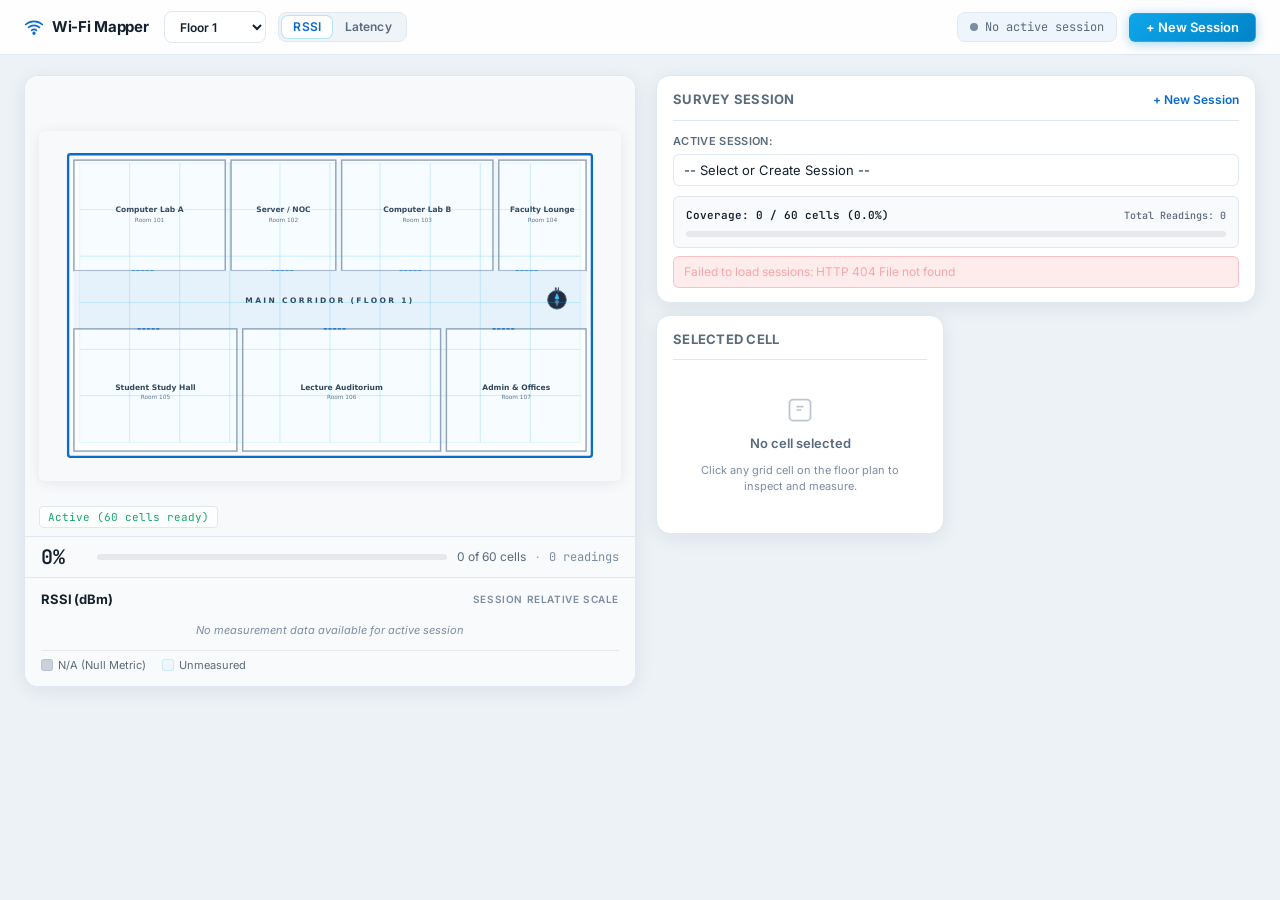
==== commit 9e735102: "white bg" ====
--- a/frontend/index.html
+++ b/frontend/index.html
@@ -8,7 +8,7 @@
   <link rel="preconnect" href="https://fonts.googleapis.com">
   <link rel="preconnect" href="https://fonts.gstatic.com" crossorigin>
   <link href="https://fonts.googleapis.com/css2?family=Inter:wght@400;500;600;700&family=JetBrains+Mono:wght@400;500;600&display=swap" rel="stylesheet">
-  <link rel="stylesheet" href="style.css">
+  <link rel="stylesheet" href="style.css?v=header-dropdown-metrics">
 </head>
 <body>
   <div class="app-layout">
@@ -26,18 +26,17 @@
           Wi-Fi Mapper
         </div>
 
-        <!-- Floor selector (segmented) -->
-        <div class="seg-group" role="group" aria-label="Floor">
-          <button class="seg-btn seg-active" aria-pressed="true" id="floor-btn-1">Floor 1</button>
-          <button class="seg-btn" aria-pressed="false" id="floor-btn-2">Floor 2</button>
-        </div>
+        <!-- Floor selector -->
+        <label class="sr-only" for="floor-select">Floor</label>
+        <select class="header-select" id="floor-select" aria-label="Floor">
+          <option value="Floor-1" selected>Floor 1</option>
+          <option value="Floor-2">Floor 2</option>
+        </select>
 
         <!-- Metric selector (segmented pills) — mirrors front.html's seg approach -->
         <div class="seg-group" role="group" aria-label="Heatmap metric" id="metric-selector-container">
           <button class="seg-btn seg-active" aria-pressed="true" data-metric="rssi_dbm">RSSI</button>
           <button class="seg-btn" aria-pressed="false" data-metric="latency_ms">Latency</button>
-          <button class="seg-btn" aria-pressed="false" data-metric="packet_loss_percent">Packet Loss</button>
-          <button class="seg-btn" aria-pressed="false" data-metric="throughput_mbps">Speed</button>
         </div>
 
         <div class="header-spacer"></div>
@@ -117,169 +116,154 @@
 
       <!-- Right: sidebar -->
       <aside class="sidebar-section">
-
-        <!-- 1. Session Panel -->
-        <div class="panel-card" id="session-panel" aria-labelledby="session-heading">
-          <div class="panel-header-row">
-            <h2 id="session-heading">Survey Session</h2>
-            <button id="toggle-create-session-btn-alias" class="btn-link" type="button">+ New Session</button>
-          </div>
-
-          <div id="session-select-container" class="session-select-container">
-            <label for="session-select" class="field-label">Active Session:</label>
-            <select id="session-select" class="form-select">
-              <option value="">-- Select or Create Session --</option>
-            </select>
-          </div>
-
-          <div class="survey-progress-card" id="survey-progress-card">
-            <div class="progress-stats-row">
-              <span class="progress-label mono" id="survey-coverage-text-sidebar">Coverage: 0 / 60 cells (0.0%)</span>
-              <span class="progress-readings-count mono" id="survey-total-readings-text-sidebar">Total Readings: 0</span>
-            </div>
-            <div class="progress-bar-track" role="progressbar"
-                 aria-valuenow="0" aria-valuemin="0" aria-valuemax="100"
-                 id="survey-progress-bar-track-sidebar">
-              <div class="progress-bar-fill" id="survey-progress-bar-fill-sidebar" style="width:0%"></div>
-            </div>
-          </div>
-
-          <form id="create-session-form" class="create-session-form" style="display:none">
-            <div class="form-group">
-              <label for="new-session-id" class="field-label">Session ID:</label>
-              <input type="text" id="new-session-id" class="form-input mono"
-                     placeholder="e.g. sess_20260921_fl1_walk1" required maxlength="64">
-            </div>
-            <div class="form-group">
-              <label for="new-session-name" class="field-label">Session Name:</label>
-              <input type="text" id="new-session-name" class="form-input"
-                     placeholder="e.g. Floor 1 North Wing Survey" required maxlength="255">
-            </div>
-            <div class="form-group">
-              <label for="new-session-floor" class="field-label">Floor:</label>
-              <input type="text" id="new-session-floor" class="form-input" value="Floor-1" readonly>
-            </div>
-            <div class="form-actions">
-              <button type="submit" id="submit-create-session-btn" class="btn btn-primary">Create &amp; Activate</button>
-              <button type="button" id="cancel-create-session-btn" class="btn btn-ghost">Cancel</button>
-            </div>
-          </form>
-
-          <div id="session-msg" class="form-feedback" style="display:none"></div>
-        </div>
-
-        <!-- 2. Selected Cell Panel -->
-        <div class="panel-card" id="selection-panel" aria-labelledby="selection-heading">
-          <h2 id="selection-heading">Selected Cell</h2>
-
-          <div id="no-selection-msg" class="empty-state">
-            <div class="empty-icon" aria-hidden="true">
-              <svg width="28" height="28" viewBox="0 0 24 24" fill="none" stroke="currentColor" stroke-width="1.5" opacity="0.5">
-                <rect x="3" y="3" width="18" height="18" rx="3"/>
-                <path d="M9 9h6M9 12h4"/>
-              </svg>
-            </div>
-            <p>No cell selected</p>
-            <span class="empty-hint">Click any grid cell on the floor plan to inspect and measure.</span>
-          </div>
-
-          <div id="cell-details-container" class="cell-details-container" style="display:none">
-
-            <!-- Coordinate chips row -->
-            <div class="coord-chip-row">
-              <div class="coord-chip">
-                <span class="coord-label">Cell ID</span>
-                <span class="coord-val mono" id="selected-cell-id">--</span>
-              </div>
-              <div class="coord-chip">
-                <span class="coord-label">Floor</span>
-                <span class="coord-val mono" id="selected-floor">--</span>
-              </div>
-              <div class="coord-chip">
-                <span class="coord-label">XY</span>
-                <span class="coord-val mono">(<span id="selected-x">--</span>, <span id="selected-y">--</span>)</span>
-              </div>
-              <div class="coord-chip">
-                <span class="coord-label">Grid</span>
-                <span class="coord-val mono">R<span id="selected-row">--</span> C<span id="selected-col">--</span></span>
-              </div>
-            </div>
-
-            <!-- Latest measurement summary -->
-            <div class="cell-survey-summary" id="cell-survey-summary">
-              <div class="summary-header">
-                <span class="summary-title">Latest Measurement</span>
-                <span class="badge" id="cell-measured-status-badge">Unmeasured</span>
-              </div>
-              <div class="cell-metrics-list" id="cell-metrics-list" style="display:none">
-                <div class="mini-metric-grid">
-                  <div class="mini-metric-card">
-                    <span class="mini-metric-label">RSSI</span>
-                    <span class="mini-metric-val mono" id="cell-cached-rssi">--</span>
+        <div class="sidebar-column">
+          <!-- 1. Session Panel -->
+          <div class="panel-card" id="session-panel" aria-labelledby="session-heading">
+            <div class="panel-header-row">
+              <h2 id="session-heading">Survey Session</h2>
+              <button id="toggle-create-session-btn-alias" class="btn-link" type="button">+ New Session</button>
+            </div>
+
+            <div id="session-select-container" class="session-select-container">
+              <label for="session-select" class="field-label">Active Session:</label>
+              <select id="session-select" class="form-select">
+                <option value="">-- Select or Create Session --</option>
+              </select>
+            </div>
+
+            <div class="survey-progress-card" id="survey-progress-card">
+              <div class="progress-stats-row">
+                <span class="progress-label mono" id="survey-coverage-text-sidebar">Coverage: 0 / 60 cells (0.0%)</span>
+                <span class="progress-readings-count mono" id="survey-total-readings-text-sidebar">Total Readings: 0</span>
+              </div>
+              <div class="progress-bar-track" role="progressbar"
+                   aria-valuenow="0" aria-valuemin="0" aria-valuemax="100"
+                   id="survey-progress-bar-track-sidebar">
+                <div class="progress-bar-fill" id="survey-progress-bar-fill-sidebar" style="width:0%"></div>
+              </div>
+            </div>
+
+            <form id="create-session-form" class="create-session-form" style="display:none">
+              <div class="form-group">
+                <label for="new-session-id" class="field-label">Session ID:</label>
+                <input type="text" id="new-session-id" class="form-input mono"
+                       placeholder="e.g. sess_20260921_fl1_walk1" required maxlength="64">
+              </div>
+              <div class="form-group">
+                <label for="new-session-name" class="field-label">Session Name:</label>
+                <input type="text" id="new-session-name" class="form-input"
+                       placeholder="e.g. Floor 1 North Wing Survey" required maxlength="255">
+              </div>
+              <div class="form-group">
+                <label for="new-session-floor" class="field-label">Floor:</label>
+                <input type="text" id="new-session-floor" class="form-input" value="Floor-1" placeholder="e.g. Floor-1" maxlength="64" required>
+              </div>
+              <div class="form-actions">
+                <button type="submit" id="submit-create-session-btn" class="btn btn-primary">Create &amp; Activate</button>
+                <button type="button" id="cancel-create-session-btn" class="btn btn-ghost">Cancel</button>
+              </div>
+            </form>
+
+            <div id="session-msg" class="form-feedback" style="display:none"></div>
+          </div>
+
+          <!-- 2. Selected Cell Panel -->
+          <div class="panel-card" id="selection-panel" aria-labelledby="selection-heading">
+            <h2 id="selection-heading">Selected Cell</h2>
+
+            <div id="no-selection-msg" class="empty-state">
+              <div class="empty-icon" aria-hidden="true">
+                <svg width="28" height="28" viewBox="0 0 24 24" fill="none" stroke="currentColor" stroke-width="1.5" opacity="0.5">
+                  <rect x="3" y="3" width="18" height="18" rx="3"/>
+                  <path d="M9 9h6M9 12h4"/>
+                </svg>
+              </div>
+              <p>No cell selected</p>
+              <span class="empty-hint">Click any grid cell on the floor plan to inspect and measure.</span>
+            </div>
+
+            <div id="cell-details-container" class="cell-details-container" style="display:none">
+              <div class="coord-chip-row">
+                <div class="coord-chip">
+                  <span class="coord-label">Cell ID</span>
+                  <span class="coord-val mono" id="selected-cell-id">--</span>
+                </div>
+                <div class="coord-chip">
+                  <span class="coord-label">Floor</span>
+                  <span class="coord-val mono" id="selected-floor">--</span>
+                </div>
+                <div class="coord-chip">
+                  <span class="coord-label">XY</span>
+                  <span class="coord-val mono">(<span id="selected-x">--</span>, <span id="selected-y">--</span>)</span>
+                </div>
+                <div class="coord-chip">
+                  <span class="coord-label">Grid</span>
+                  <span class="coord-val mono">R<span id="selected-row">--</span> C<span id="selected-col">--</span></span>
+                </div>
+              </div>
+
+              <div class="cell-survey-summary" id="cell-survey-summary">
+                <div class="summary-header">
+                  <span class="summary-title">Latest Measurement</span>
+                  <span class="badge" id="cell-measured-status-badge">Unmeasured</span>
+                </div>
+                <div class="cell-metrics-list" id="cell-metrics-list" style="display:none">
+                  <div class="mini-metric-grid">
+                    <div class="mini-metric-card">
+                      <span class="mini-metric-label">RSSI</span>
+                      <span class="mini-metric-val mono" id="cell-cached-rssi">--</span>
+                    </div>
+                    <div class="mini-metric-card">
+                      <span class="mini-metric-label">Signal Quality</span>
+                      <span class="mini-metric-val mono" id="cell-cached-signal">--</span>
+                    </div>
+                    <div class="mini-metric-card">
+                      <span class="mini-metric-label">Latency</span>
+                      <span class="mini-metric-val mono" id="cell-cached-latency">--</span>
+                    </div>
+                    <div class="mini-metric-card">
+                      <span class="mini-metric-label">Packet Loss</span>
+                      <span class="mini-metric-val mono" id="cell-cached-packet-loss">--</span>
+                    </div>
+                    <div class="mini-metric-card">
+                      <span class="mini-metric-label">Throughput</span>
+                      <span class="mini-metric-val mono" id="cell-cached-throughput">--</span>
+                    </div>
+                    <div class="mini-metric-card">
+                      <span class="mini-metric-label">SSID / BSSID</span>
+                      <span class="mini-metric-val mono small-text" id="cell-cached-ap">--</span>
+                    </div>
                   </div>
-                  <div class="mini-metric-card">
-                    <span class="mini-metric-label">Signal Quality</span>
-                    <span class="mini-metric-val mono" id="cell-cached-signal">--</span>
+                  <div class="detail-row">
+                    <span class="detail-label">Timestamp:</span>
+                    <span class="detail-value mono" id="cell-cached-timestamp">--</span>
                   </div>
-                  <div class="mini-metric-card">
-                    <span class="mini-metric-label">Latency</span>
-                    <span class="mini-metric-val mono" id="cell-cached-latency">--</span>
+                  <div class="detail-row">
+                    <span class="detail-label">Sample Count:</span>
+                    <span class="detail-value mono" id="cell-cached-samples">--</span>
                   </div>
-                  <div class="mini-metric-card">
-                    <span class="mini-metric-label">Packet Loss</span>
-                    <span class="mini-metric-val mono" id="cell-cached-packet-loss">--</span>
-                  </div>
-                  <div class="mini-metric-card">
-                    <span class="mini-metric-label">Throughput</span>
-                    <span class="mini-metric-val mono" id="cell-cached-throughput">--</span>
-                  </div>
-                  <div class="mini-metric-card">
-                    <span class="mini-metric-label">SSID / BSSID</span>
-                    <span class="mini-metric-val mono small-text" id="cell-cached-ap">--</span>
-                  </div>
-                </div>
-                <div class="detail-row">
-                  <span class="detail-label">Timestamp:</span>
-                  <span class="detail-value mono" id="cell-cached-timestamp">--</span>
-                </div>
-                <div class="detail-row">
-                  <span class="detail-label">Sample Count:</span>
-                  <span class="detail-value mono" id="cell-cached-samples">--</span>
-                </div>
-              </div>
-            </div>
-
-            <!-- Cell history -->
-            <div class="cell-history-section" id="cell-history-section">
-              <div class="history-header">
-                <span class="history-title">Cell History</span>
-                <span class="badge" id="cell-history-count-badge">Readings: 0</span>
-              </div>
-              <div id="cell-history-empty" class="history-empty-msg">
-                No readings recorded for this cell in the active session.
-              </div>
-              <div id="cell-history-list" class="history-list" style="display:none"></div>
-            </div>
-
-            <!-- Measure action -->
-            <div class="measure-action-container">
-              <button id="measure-btn" class="btn btn-primary btn-block" type="button" disabled>
-                Measure (5 Samples)
-              </button>
-              <div id="measure-loading-indicator" class="measure-loading-indicator" style="display:none">
-                <span class="spinner" aria-hidden="true"></span>
-                <span>Collecting 5 survey samples (Wi-Fi + Network)...</span>
-              </div>
-              <div id="measure-error-banner" class="error-banner" style="display:none">
-                <h4 id="measure-error-title">Error</h4>
-                <p id="measure-error-detail"></p>
-              </div>
-            </div>
-          </div>
-        </div>
-
-        <!-- 3. Result Panel -->
-        <div class="panel-card" id="measurement-result-panel" style="display:none" aria-labelledby="result-heading">
+                </div>
+              </div>
+
+              <div class="measure-action-container">
+                <button id="measure-btn" class="btn btn-primary btn-block" type="button" disabled>
+                  Measure (5 Samples)
+                </button>
+                <div id="measure-loading-indicator" class="measure-loading-indicator" style="display:none">
+                  <span class="spinner" aria-hidden="true"></span>
+                  <span>Collecting 5 survey samples (Wi-Fi + Network)...</span>
+                </div>
+                <div id="measure-error-banner" class="error-banner" style="display:none">
+                  <h4 id="measure-error-title">Error</h4>
+                  <p id="measure-error-detail"></p>
+                </div>
+              </div>
+            </div>
+          </div>
+        </div>
+
+        <div class="sidebar-side-column">
+        <div class="panel-card sidebar-result-panel" id="measurement-result-panel" style="display:none" aria-labelledby="result-heading">
           <div class="panel-header-row">
             <h2 id="result-heading">Survey Result</h2>
             <div class="result-badges">
@@ -346,11 +330,21 @@
             </div>
           </div>
         </div>
-
+        <div class="panel-card cell-history-section" id="cell-history-section" style="display:none">
+          <div class="history-header">
+            <span class="history-title">Cell History</span>
+            <span class="badge" id="cell-history-count-badge">Readings: 0</span>
+          </div>
+          <div id="cell-history-empty" class="history-empty-msg">
+            No readings recorded for this cell in the active session.
+          </div>
+          <div id="cell-history-list" class="history-list" style="display:none"></div>
+        </div>
+        </div>
       </aside>
     </main>
   </div>
 
-  <script src="app.js"></script>
+  <script src="app.js?v=header-dropdown-metrics"></script>
 </body>
 </html>
--- a/frontend/style.css
+++ b/frontend/style.css
@@ -9,33 +9,33 @@
 /* ── Design Tokens ─────────────────────────────────────────────────────── */
 :root {
   /* Backgrounds */
-  --bg-base:         #060b14;
-  --bg-surface:      #0d1526;
-  --bg-card:         #131f35;
-  --bg-card-hover:   #1a2945;
-  --bg-input:        #0e1a2f;
+  --bg-base:         #edf2f7;
+  --bg-surface:      #ffffff;
+  --bg-card:         #f8fafc;
+  --bg-card-hover:   #eef4fb;
+  --bg-input:        #f8fafc;
 
   /* Borders */
-  --border:          rgba(56, 189, 248, 0.12);
-  --border-strong:   rgba(56, 189, 248, 0.25);
-  --border-focus:    #38bdf8;
+  --border:          #dfe7f1;
+  --border-strong:   #cedae6;
+  --border-focus:    #0b6bcb;
 
   /* Text */
-  --tx:              #e2eaf6;
-  --tx2:             #7b93b8;
-  --tx3:             #455570;
+  --tx:              #13202d;
+  --tx2:             #5a6b7d;
+  --tx3:             #7b8ca3;
 
   /* Accent palette */
-  --acc:             #38bdf8;
-  --acc-dim:         rgba(56, 189, 248, 0.15);
-  --acc-glow:        rgba(56, 189, 248, 0.08);
-  --acc-success:     #10d9a0;
-  --acc-warn:        #f5c542;
-  --acc-error:       #f04551;
+  --acc:             #0b6bcb;
+  --acc-dim:         rgba(11, 107, 203, 0.08);
+  --acc-glow:        rgba(11, 107, 203, 0.06);
+  --acc-success:     #18a66a;
+  --acc-warn:        #d88a00;
+  --acc-error:       #d92d4d;
 
   /* Segment / pill colors */
-  --seg-bg:          rgba(255, 255, 255, 0.04);
-  --seg-active-bg:   rgba(56, 189, 248, 0.16);
+  --seg-bg:          #eff4f9;
+  --seg-active-bg:   #ffffff;
 
   /* Fonts */
   --font:   "Inter", -apple-system, BlinkMacSystemFont, "Segoe UI", sans-serif;
@@ -45,8 +45,8 @@
   --r-sm: 6px;
   --r-md: 10px;
   --r-lg: 14px;
-  --shadow-card: 0 4px 24px rgba(0, 0, 0, 0.5);
-  --shadow-glow: 0 0 0 1px var(--border-strong), 0 4px 24px rgba(0, 0, 0, 0.4);
+  --shadow-card: 0 4px 20px rgba(15, 23, 42, 0.08);
+  --shadow-glow: 0 0 0 1px var(--border-strong), 0 4px 18px rgba(15, 23, 42, 0.06);
 }
 
 /* ── Reset ─────────────────────────────────────────────────────────────── */
@@ -84,7 +84,7 @@
 
 /* ── Header ────────────────────────────────────────────────────────────── */
 .app-header {
-  background: rgba(13, 21, 38, 0.9);
+  background: rgba(255, 255, 255, 0.92);
   backdrop-filter: blur(12px);
   -webkit-backdrop-filter: blur(12px);
   border-bottom: 1px solid var(--border);
@@ -158,6 +158,22 @@
 }
 
 .seg-btn:focus-visible {
+  outline: 2px solid var(--acc);
+  outline-offset: 2px;
+}
+
+.header-select {
+  min-height: 32px;
+  padding: 0 30px 0 11px;
+  border: 1px solid var(--border);
+  border-radius: 8px;
+  background: var(--bg-surface);
+  color: var(--tx);
+  font: 600 12px/1 var(--font);
+  cursor: pointer;
+}
+
+.header-select:focus-visible {
   outline: 2px solid var(--acc);
   outline-offset: 2px;
 }
@@ -270,7 +286,7 @@
   margin: 0 auto;
   padding: 1.25rem 1.5rem;
   display: grid;
-  grid-template-columns: 1fr 340px;
+  grid-template-columns: minmax(0, 1fr) minmax(560px, 600px);
   gap: 1.25rem;
   align-items: start;
 }
@@ -289,7 +305,7 @@
 /* Map wrapper */
 .mapwrap {
   position: relative;
-  background: #07101d;
+  background: #f7f9fb;
   min-height: 460px;
 }
 
@@ -307,7 +323,7 @@
   max-height: 70vh;
   display: block;
   border-radius: var(--r-sm);
-  box-shadow: 0 4px 32px rgba(0, 0, 0, 0.6);
+  box-shadow: 0 2px 14px rgba(15, 23, 42, 0.08);
 }
 
 /* Status overlay in map bottom-left */
@@ -323,9 +339,10 @@
   font-size: 11px;
   color: var(--tx3);
   font-family: var(--mono);
-  background: rgba(6, 11, 20, 0.75);
+  background: rgba(255, 255, 255, 0.82);
   padding: 3px 8px;
   border-radius: 4px;
+  border: 1px solid var(--border);
 }
 
 .status-indicator.ready { color: var(--acc-success); }
@@ -354,7 +371,7 @@
   flex: 1;
   min-width: 100px;
   height: 6px;
-  background: rgba(255,255,255,0.06);
+  background: rgba(19, 32, 45, 0.08);
   border-radius: 3px;
   overflow: hidden;
 }
@@ -440,13 +457,12 @@
   height: 10px;
   border-radius: 5px;
   background: linear-gradient(to right,
-    hsl(240, 80%, 50%) 0%,
-    hsl(200, 80%, 50%) 30%,
-    hsl(160, 80%, 50%) 65%,
-    hsl(120, 80%, 45%) 100%
+    #7c55a5 0%,
+    #4db69a 50%,
+    #6fdc5b 100%
   );
-  border: 1px solid rgba(255,255,255,0.1);
-  box-shadow: inset 0 1px 3px rgba(0,0,0,0.5);
+  border: 1px solid rgba(19, 32, 45, 0.08);
+  box-shadow: inset 0 1px 3px rgba(15, 23, 42, 0.06);
 }
 
 .legend-labels-row {
@@ -474,7 +490,7 @@
   align-items: center;
   gap: 16px;
   padding-top: 6px;
-  border-top: 1px solid rgba(255,255,255,0.04);
+  border-top: 1px solid rgba(19, 32, 45, 0.08);
   font-size: 11px;
   color: var(--tx2);
 }
@@ -505,9 +521,38 @@
 
 /* ── Sidebar ────────────────────────────────────────────────────────────── */
 .sidebar-section {
-  display: flex;
-  flex-direction: column;
+  display: grid;
+  grid-template-columns: minmax(0, 1fr) minmax(0, 300px);
+  grid-template-areas:
+    "session session"
+    "selection history";
+  align-items: start;
   gap: 12px;
+  min-width: 0;
+}
+
+.sidebar-column {
+  display: contents;
+}
+
+.sidebar-section #session-panel {
+  grid-area: session;
+  grid-column: 1 / -1;
+}
+.sidebar-section #selection-panel { grid-area: selection; }
+.sidebar-section #cell-history-section { grid-area: history; }
+
+.sidebar-side-column {
+  display: contents;
+}
+
+.sidebar-result-panel {
+  display: none !important;
+}
+
+.sidebar-section #cell-history-section {
+  align-self: start;
+  min-width: 0;
 }
 
 /* ── Panel Cards ────────────────────────────────────────────────────────── */
@@ -628,7 +673,7 @@
 .form-select {
   width: 100%;
   padding: 7px 10px;
-  background: var(--bg-input);
+  background: #ffffff;
   border: 1px solid var(--border);
   border-radius: var(--r-sm);
   color: var(--tx);
@@ -721,7 +766,7 @@
 .progress-bar-track {
   width: 100%;
   height: 6px;
-  background: rgba(255,255,255,0.05);
+  background: rgba(19, 32, 45, 0.08);
   border-radius: 3px;
   overflow: hidden;
 }
@@ -1126,10 +1171,26 @@
 }
 
 /* ── Responsive ──────────────────────────────────────────────────────────── */
+@media (max-width: 1200px) {
+  .main-content {
+    grid-template-columns: minmax(0, 1fr);
+  }
+}
+
 @media (max-width: 960px) {
   .main-content {
-    grid-template-columns: 1fr;
     padding: 1rem;
+  }
+
+  .sidebar-section {
+    grid-template-columns: minmax(0, 1fr) minmax(0, 300px);
+    grid-template-areas:
+      "session session"
+      "selection history";
+  }
+
+  .sidebar-result-panel {
+    width: 100%;
   }
 
   .header-inner {
@@ -1150,3 +1211,13 @@
   .coord-chip-row { grid-template-columns: 1fr; }
 }
 
+@media (max-width: 700px) {
+  .sidebar-section {
+    grid-template-columns: minmax(0, 1fr);
+    grid-template-areas:
+      "session"
+      "selection"
+      "history";
+  }
+}
+
